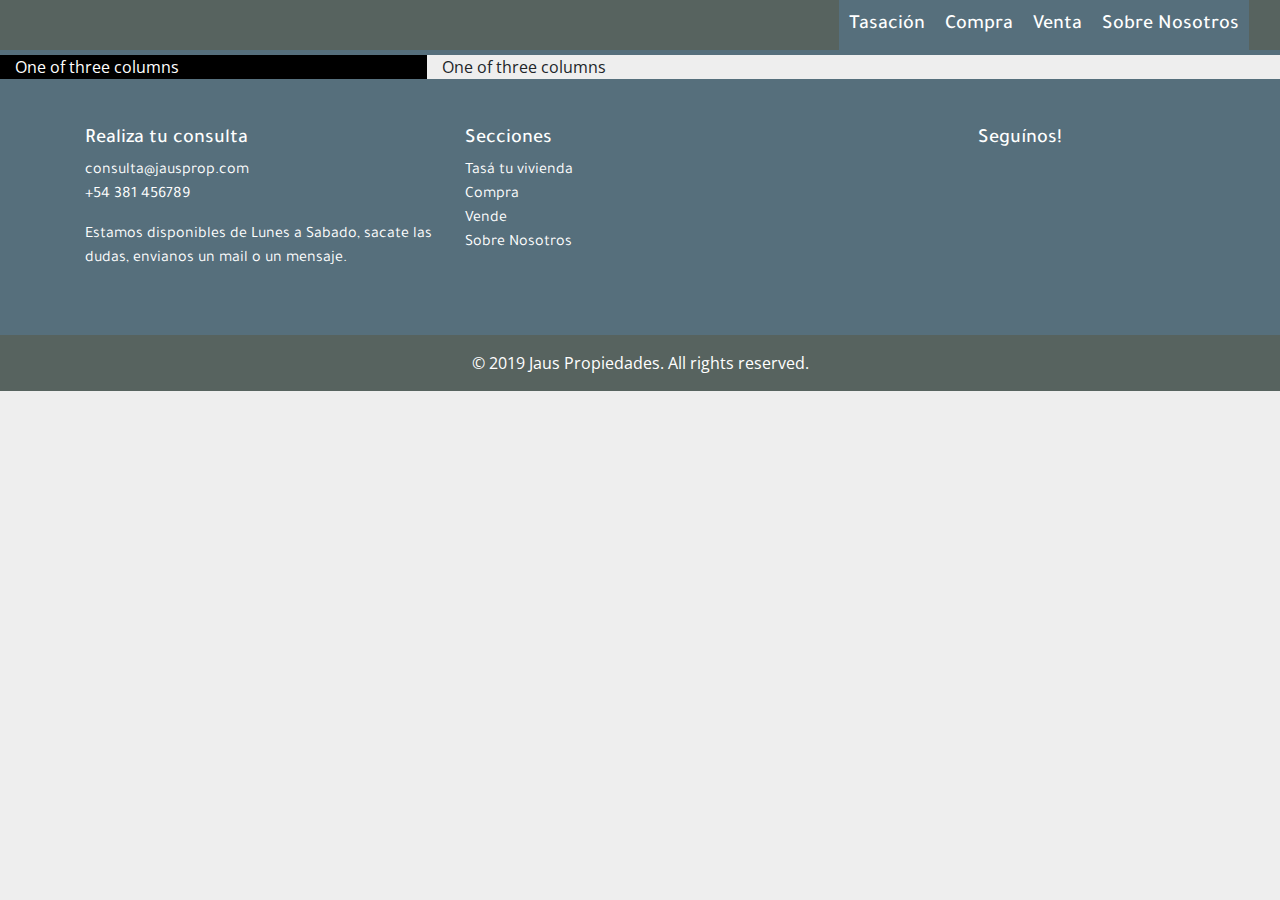
==== Busqueda.html @ 32f34cba "Ultima 19.06" ====
<!DOCTYPE html>
<html lang="en">

<head>

    <meta charset="UTF-8">
    <title>Busqueda</title>

    <link rel="stylesheet" href="https://stackpath.bootstrapcdn.com/bootstrap/4.3.1/css/bootstrap.min.css"
        integrity="sha384-ggOyR0iXCbMQv3Xipma34MD+dH/1fQ784/j6cY/iJTQUOhcWr7x9JvoRxT2MZw1T" crossorigin="anonymous">
    <link rel="stylesheet" href="Style/Template.css">

    <link href="https://fonts.googleapis.com/css?family=Open+Sans:300,400,600,700" rel="stylesheet">
    <meta name="viewport" content="width=device-width, minimum-scale=1, initial-scale=1, user-scalable=yes">
    <script src="https://kit.fontawesome.com/ded3d597f1.js"></script>

</head>

<body>
    <!-- Navbar -->
    <nav class="navbar navbar-default navbar-expand-sm ">
        <div class="container-fluid ">
            </button>
            <a class="navbar-brand" href="index.html">
                <img src="Resources/Images/logo/logo_white.svg" width="130px" height="auto" alt="">
            </a>
            <button class="nav-mobile navbar-toggler navbar-dark" type="button" data-toggle="collapse"
                data-target="#navbarTogglerDemo01" aria-controls="navbarTogglerDemo01" aria-expanded="false"
                aria-label="Toggle navigation">
                <span class="navbar-toggler-icon"></span>
            </button>
            <div class="collapse navbar-collapse" id="navbarTogglerDemo01">
                <div class="navbar-nav ml-auto">
                    <a class="nav-buttoms text-center" href="#">Tasación</a>
                    <a class="nav-buttoms text-center" href="#">Compra</a>
                    <a class="nav-buttoms text-center" href="#">Venta</a>
                    <a class="nav-buttoms text-center" href="#">Sobre Nosotros</a>
                </div>
            </div>
        </div>
    </nav>
    <!-- Fin Navbar -->

    <section>
        <div class="container-fluid">
            <div class="row">
                <div class="col-4" style="background-color: #000000; color: #ffffff;">
                    One of three columns
                </div>
                <div class="col-8">
                    One of three columns
                </div>
            </div>
        </div>
    </section>

    <!-- Footer-->
    <footer>
        <div class="py-5 bg-light footer-page">
            <div class="container">
                <div class="row">
                    <div class="col-lg-4 mb-4 mb-lg-0 foot-consulta">
                        <h5>Realiza tu consulta</h5>
                        <ul class="contact-info list-unstyled">
                            <li><a href="mailto:sales@jausprop.com" class="text-white">consulta@jausprop.com</a></li>
                            <li><a href="tel:123456789" class="text-white">+54 381 456789</a></li>
                        </ul>
                        <p class="text-active">Estamos disponibles de Lunes a Sabado, sacate las dudas, envianos un mail
                            o un
                            mensaje.
                        </p>
                    </div>
                    <div class="col-lg-4 col-md-6 ">
                        <h5>Secciones</h5>
                        <ul class="links list-unstyled">
                            <li> <a href="#" class="text-white">Tasá tu vivienda</a></li>
                            <li> <a href="#" class="text-white">Compra</a></li>
                            <li> <a href="#" class="text-white">Vende</a></li>
                            <li> <a href="#" class="text-white">Sobre Nosotros</a></li>
                        </ul>
                    </div>
                    <div class="col-lg-4 col-md-6 text-center">
                        <h5>Seguínos!</h5>
                        <ul class="links list-unstyled d-flex socialnet">
                            <li><i class="icon fab fa-facebook-f"></i></li>
                            <li><i class="icon fab fa-instagram"></i></li>
                            <li><i class="icon fab fa-twitter"></i></li>
                            <li><i class="icon fab fa-linkedin-in"></i></li>
                        </ul>
                    </div>
                </div>
            </div>
        </div>

        <div class="py-3 bg-default text-white footer-end">
            <div class="container">
                <div class="row">
                    <div class="col-md-12 text-center">
                        <p class="mb-md-0">&copy; 2019 Jaus Propiedades. All rights reserved. </p>
                    </div>
                </div>
            </div>
        </div>

    </footer>

    <script src="https://code.jquery.com/jquery-3.3.1.slim.min.js"
        integrity="sha384-q8i/X+965DzO0rT7abK41JStQIAqVgRVzpbzo5smXKp4YfRvH+8abtTE1Pi6jizo"
        crossorigin="anonymous"></script>
    <script src="https://cdnjs.cloudflare.com/ajax/libs/popper.js/1.14.7/umd/popper.min.js"
        integrity="sha384-UO2eT0CpHqdSJQ6hJty5KVphtPhzWj9WO1clHTMGa3JDZwrnQq4sF86dIHNDz0W1"
        crossorigin="anonymous"></script>
    <script src="https://stackpath.bootstrapcdn.com/bootstrap/4.3.1/js/bootstrap.min.js"
        integrity="sha384-JjSmVgyd0p3pXB1rRibZUAYoIIy6OrQ6VrjIEaFf/nJGzIxFDsf4x0xIM+B07jRM"
        crossorigin="anonymous"></script>

</body>

</html>
---- Style/Template.css ----
@import url('https://fonts.googleapis.com/css?family=Tajawal&display=swap');

*{
	margin: 0;
	padding: 0;
	box-sizing: border-box;
}

:root {
		--colorPrincipal: #57635f;
		--colorSecundario: #566f7c;
		--colorTerciario: #3f525c;
		--textoSimple: 'Tajawal', sans-serif;
}

body{
	background: #eeeeee;
	font-family: 'Open Sans', sans-serif;
}

/* Navbar */

.navbar-brand {
	padding: 0;
}

.navbar-default {
	margin-bottom: 0;
}

.navbar-expand-sm {
	font-family: 'Segoe UI', Tahoma, Geneva, Verdana, sans-serif;
	font-size: 20px;
	color: #000000;
	background: var(--colorPrincipal) !important;
	padding-top: 0;
	padding-bottom: 0;
	border-bottom: 5px solid var(--colorSecundario);
}

.navbar-toggler {
	border: 3px solid var(--colorSecundario) ;
}

.navbar-toggler:focus {
	border: none;
	outline: none;
}

.navbar-nav{
	height: 100%;
	margin: 0;
}

.navbar-nav a {
	font-family: var(--textoSimple);
	color: #ffffff;
	font-weight: 500;
}

.nav-buttoms {
	padding: 10px;
	background: var(--colorSecundario);
}

.nav-buttoms:hover {
	text-decoration: none;
	background: var(--colorPrincipal);
	transition: .2s ease-in; 
}



/* Footer */

.footer-end p{
	color: #ffffff;
}

.footer-end {
	background-color: var(--colorPrincipal);
}

.footer-page {
	font-family: var(--textoSimple);
	background-color: var(--colorSecundario) !important;
	color: #ffffff;
}

.foot-consulta, .foot-secciones {
	color: #ffffff;
}

.col-xs-4{
	text-align: center;
}

.socialnet {
	height: 50%;
	display: flex !important;
	justify-content: space-around;
	align-items: center;
	font-size: 2em;
}

.icon {
	display: flex;
	justify-content: center;
	cursor: pointer;
}

.socialnet i:hover {
	color: #b6b6b6;
	transition: 0.5s;
}




@media only screen and (max-device-width: 480px), only screen and (min-device-width: 490px) and (max-device-width: 1136px) {
  /* Styles */

.nav-mobile{
	margin-top: 15px;
	margin-bottom: 15px;
}

.off {
    display: none !important;
}
.on {
    display: block !important;
}
.col-md-2 {
    width: 100%;
}
.social img{
  	width: 100%;
}

.nosotros{
	height: 400px;
	overflow: hidden;
	padding-top: 15px;
}

#home{
	padding-top: 65px;
}

h1{
	font-size: 30px;
}

.socialnet {
	height: 80%;
}

.footer-page{
	width: 100%;
	text-align: center;
}

}
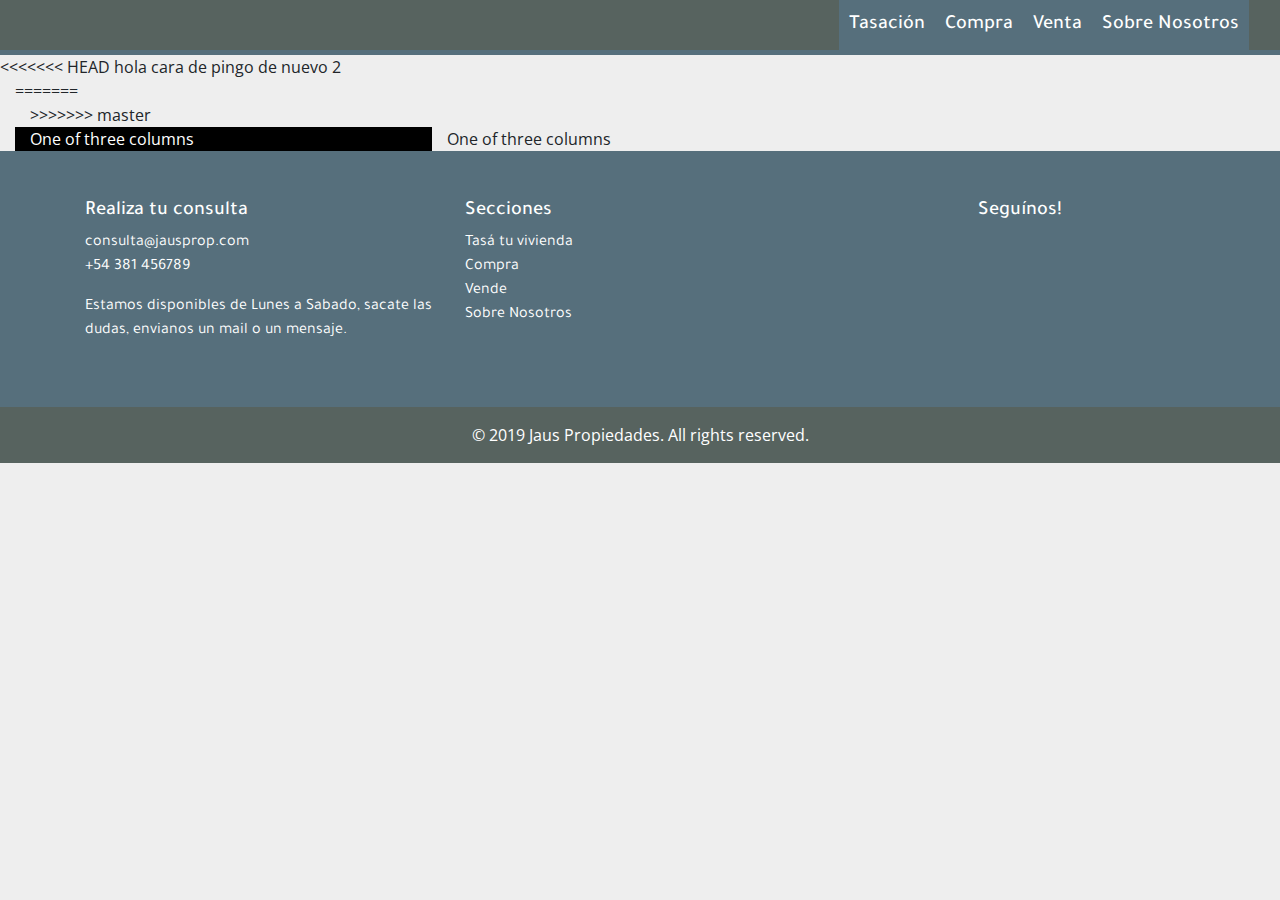
==== commit f42f99ab: "Merge branch 'master' into busqueda19.06" ====
--- a/Busqueda.html
+++ b/Busqueda.html
@@ -9,6 +9,7 @@
     <link rel="stylesheet" href="https://stackpath.bootstrapcdn.com/bootstrap/4.3.1/css/bootstrap.min.css"
         integrity="sha384-ggOyR0iXCbMQv3Xipma34MD+dH/1fQ784/j6cY/iJTQUOhcWr7x9JvoRxT2MZw1T" crossorigin="anonymous">
     <link rel="stylesheet" href="Style/Template.css">
+    <link rel="stylesheet" href="Style/busqueda.css">
 
     <link href="https://fonts.googleapis.com/css?family=Open+Sans:300,400,600,700" rel="stylesheet">
     <meta name="viewport" content="width=device-width, minimum-scale=1, initial-scale=1, user-scalable=yes">
@@ -42,7 +43,12 @@
     <!-- Fin Navbar -->
 
     <section>
+<<<<<<< HEAD
+        hola cara de pingo de nuevo 2 
         <div class="container-fluid">
+=======
+        <div class="container-fluid contenedor-busqueda">
+>>>>>>> master
             <div class="row">
                 <div class="col-4" style="background-color: #000000; color: #ffffff;">
                     One of three columns
@@ -55,7 +61,6 @@
     </section>
 
     <!-- Footer-->
-    <footer>
         <div class="py-5 bg-light footer-page">
             <div class="container">
                 <div class="row">
@@ -102,7 +107,6 @@
             </div>
         </div>
 
-    </footer>
 
     <script src="https://code.jquery.com/jquery-3.3.1.slim.min.js"
         integrity="sha384-q8i/X+965DzO0rT7abK41JStQIAqVgRVzpbzo5smXKp4YfRvH+8abtTE1Pi6jizo"
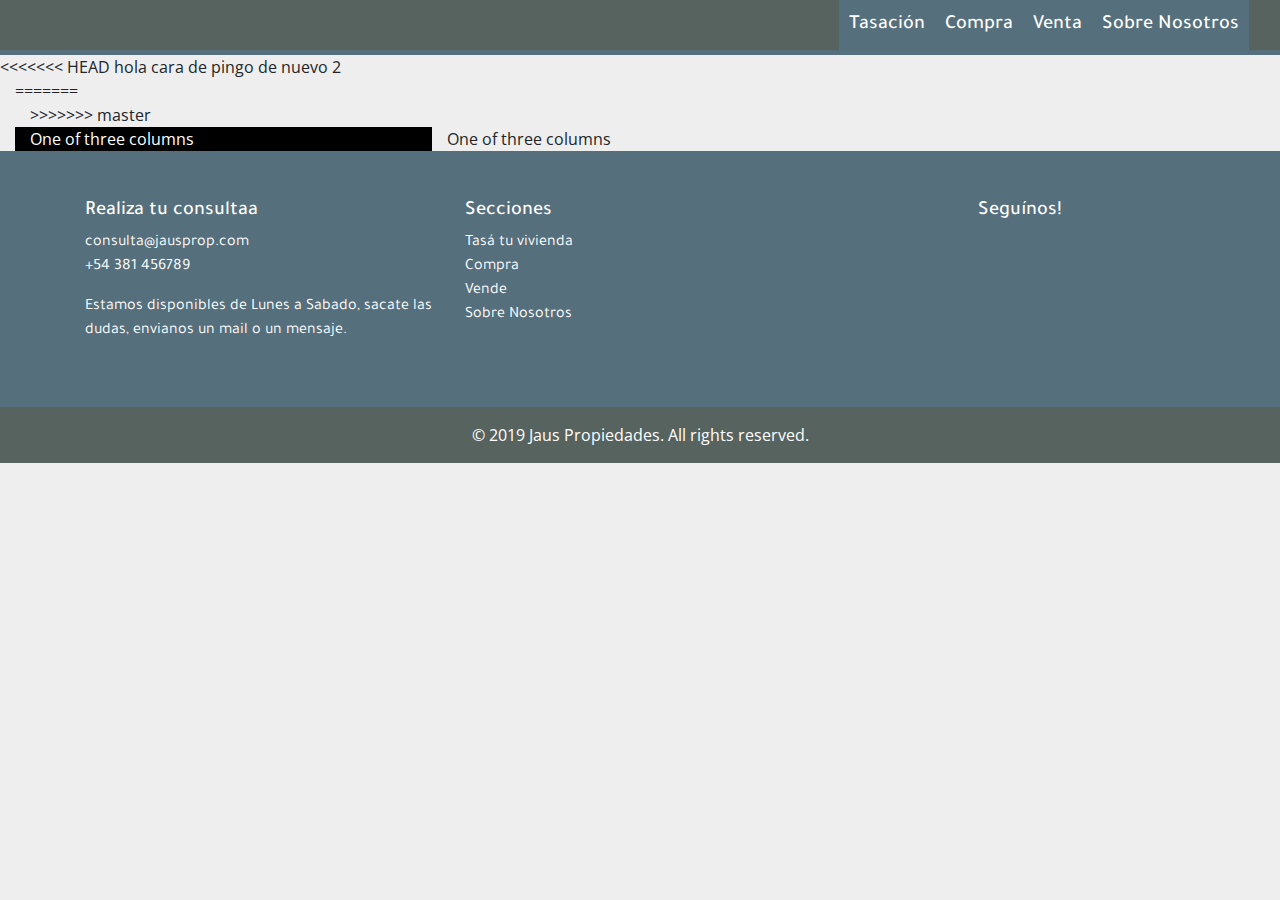
==== commit 02dc2797: "Prueba" ====
--- a/Busqueda.html
+++ b/Busqueda.html
@@ -65,7 +65,7 @@
             <div class="container">
                 <div class="row">
                     <div class="col-lg-4 mb-4 mb-lg-0 foot-consulta">
-                        <h5>Realiza tu consulta</h5>
+                        <h5>Realiza tu consultaa</h5>
                         <ul class="contact-info list-unstyled">
                             <li><a href="mailto:sales@jausprop.com" class="text-white">consulta@jausprop.com</a></li>
                             <li><a href="tel:123456789" class="text-white">+54 381 456789</a></li>
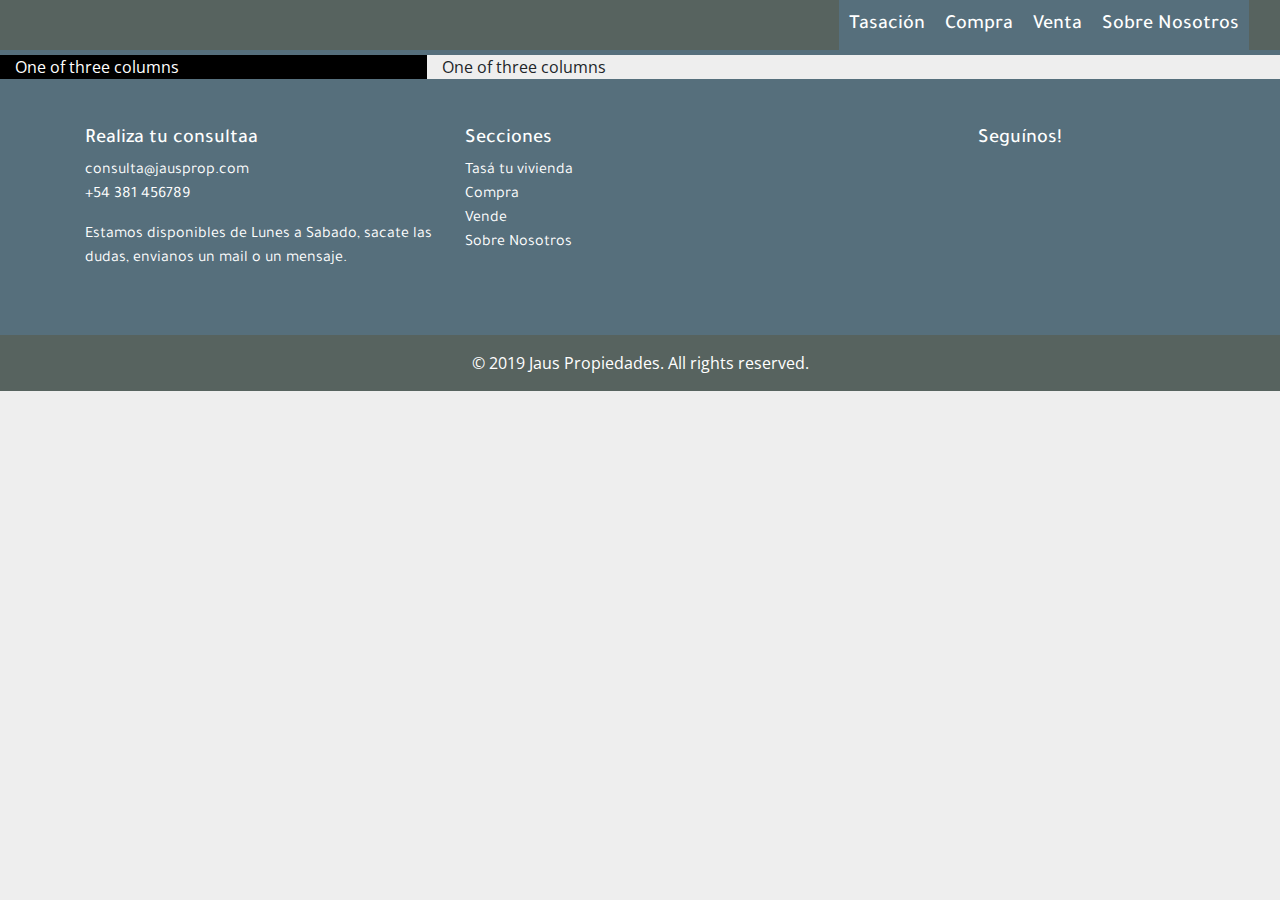
==== commit 918c5aab: "quité los cambios de la prueba" ====
--- a/Busqueda.html
+++ b/Busqueda.html
@@ -43,12 +43,7 @@
     <!-- Fin Navbar -->
 
     <section>
-<<<<<<< HEAD
-        hola cara de pingo de nuevo 2 
-        <div class="container-fluid">
-=======
         <div class="container-fluid contenedor-busqueda">
->>>>>>> master
             <div class="row">
                 <div class="col-4" style="background-color: #000000; color: #ffffff;">
                     One of three columns
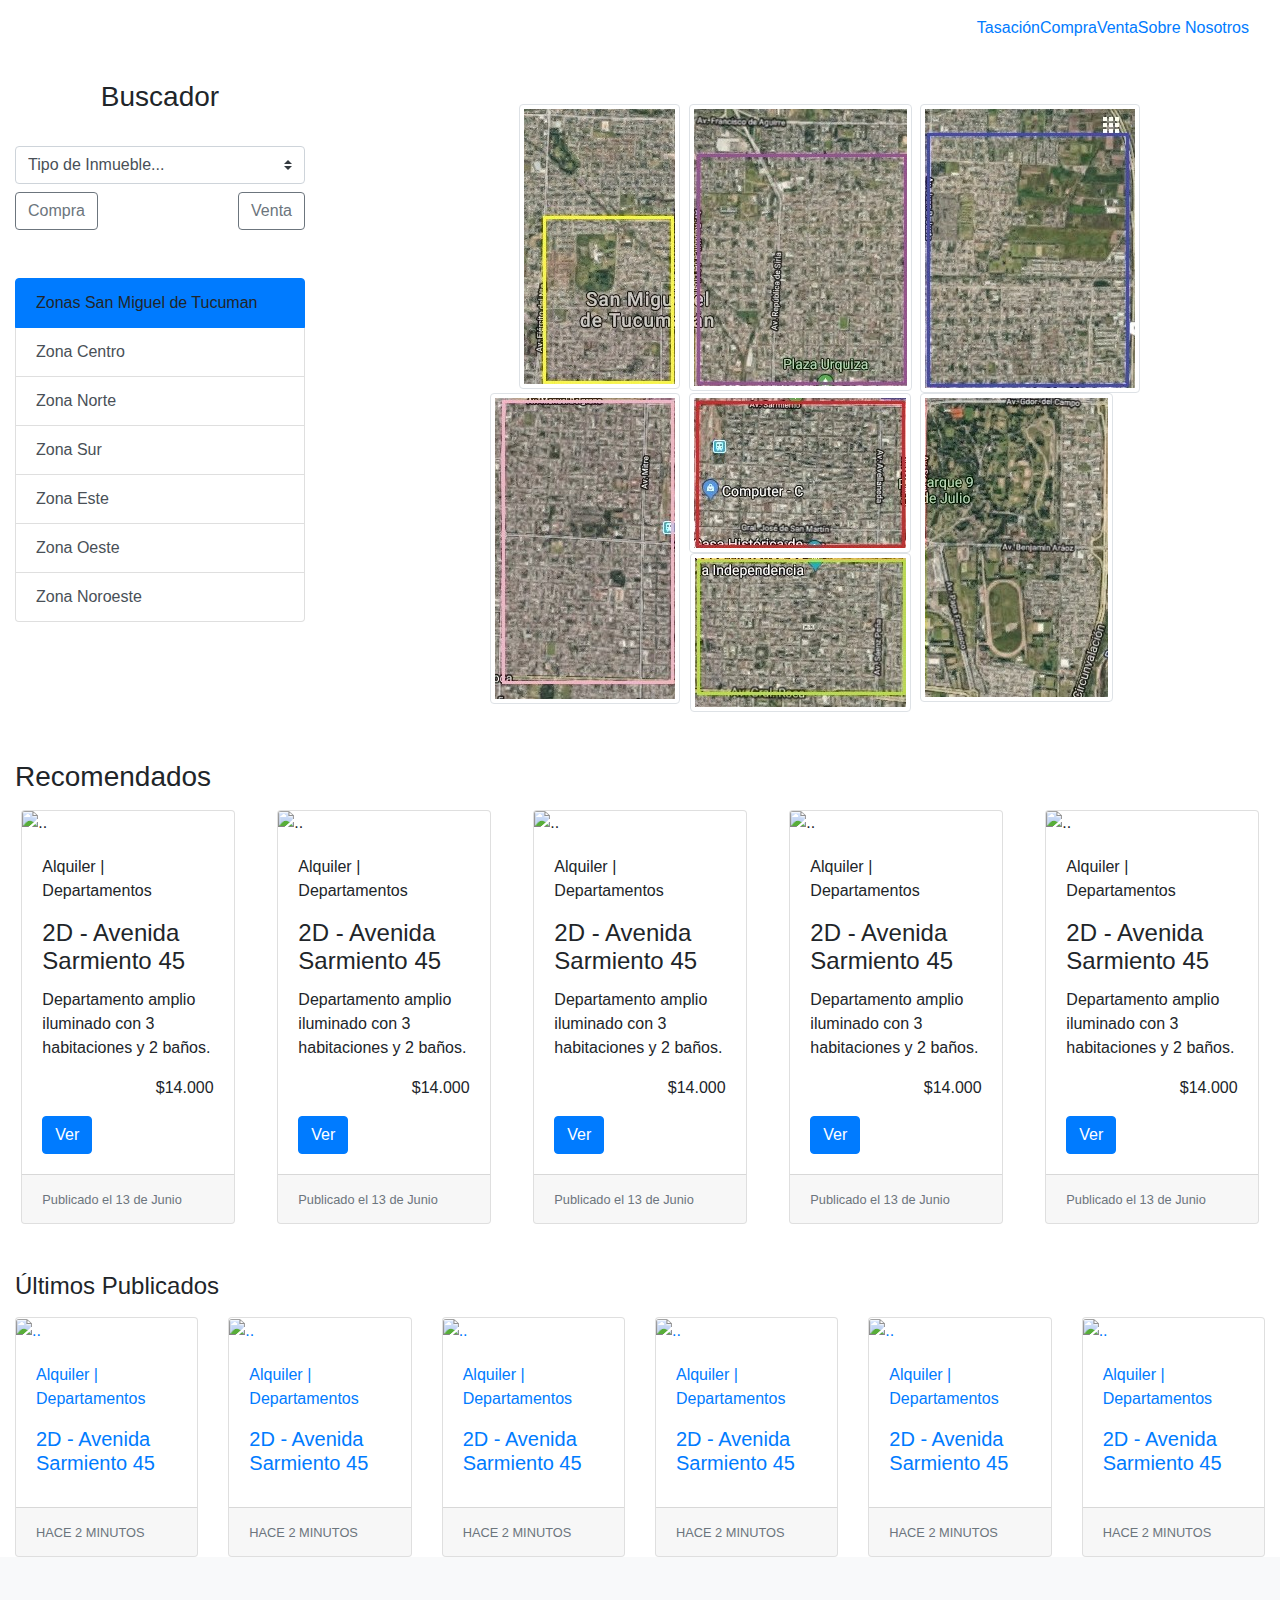
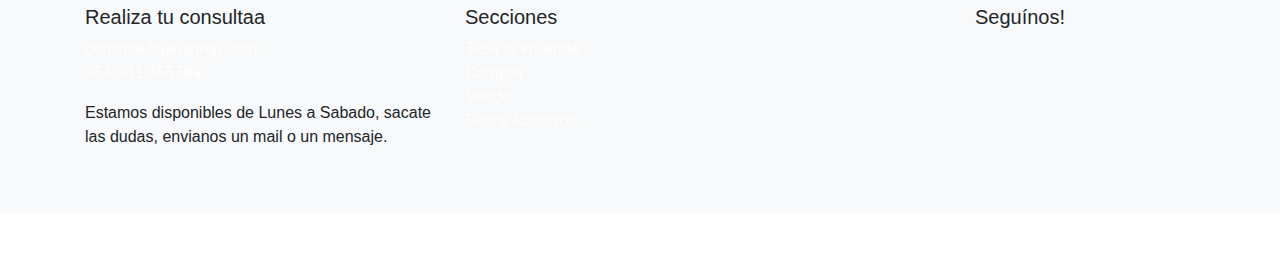
==== commit 8a82fbbf: "Configurado del mapa de zonas (byHans)" ====
--- a/Busqueda.html
+++ b/Busqueda.html
@@ -8,7 +8,7 @@
 
     <link rel="stylesheet" href="https://stackpath.bootstrapcdn.com/bootstrap/4.3.1/css/bootstrap.min.css"
         integrity="sha384-ggOyR0iXCbMQv3Xipma34MD+dH/1fQ784/j6cY/iJTQUOhcWr7x9JvoRxT2MZw1T" crossorigin="anonymous">
-    <link rel="stylesheet" href="Style/Template.css">
+    <link rel="stylesheet" href="Style/template.css">
     <link rel="stylesheet" href="Style/busqueda.css">
 
     <link href="https://fonts.googleapis.com/css?family=Open+Sans:300,400,600,700" rel="stylesheet">
@@ -43,64 +43,273 @@
     <!-- Fin Navbar -->
 
     <section>
-        <div class="container-fluid contenedor-busqueda">
+
+        <div class="container-fluid contenedor-principal">
             <div class="row">
-                <div class="col-4" style="background-color: #000000; color: #ffffff;">
-                    One of three columns
-                </div>
-                <div class="col-8">
-                    One of three columns
+                <div class="col-3 col-filtros">
+                    <h3 class="text-center mt-3 mb-4 p-2">Buscador</h3>
+                    <div class="input-group mb-2">
+                        <select class="custom-select" id="tipo-inmueble">
+                            <option selected>Tipo de Inmueble...</option>
+                            <option value="1">Departamentos</option>
+                            <option value="2">Casas</option>
+                            <option value="3">Casas Vacacionales</option>
+                            <option value="4">Habitaciones</option>
+                            <option value="5">Pensiones y alojamientos</option>
+                            <option value="6">Locales Comerciales</option>
+                            <option value="7">Terrenos</option>
+                            <option value="8">Otros</option>
+                        </select>
+                    </div>
+                    <div class="d-flex justify-content-between buttons">
+                        <button class="btn btn-outline-secondary" type="button">Compra</button>
+                        <button class="btn btn-outline-secondary" type="button">Venta</button>
+                    </div>
+                    <div class="list-group mt-5 zones-list">
+                        <a class="list-group-item list-group-item-action active">Zonas San Miguel de Tucuman</a>
+                        <a href="#" class="list-group-item list-group-item-action">Zona Centro</a>
+                        <a href="#" class="list-group-item list-group-item-action">Zona Norte</a>
+                        <a href="#" class="list-group-item list-group-item-action">Zona Sur</a>
+                        <a href="#" class="list-group-item list-group-item-action">Zona Este</a>
+                        <a href="#" class="list-group-item list-group-item-action">Zona Oeste</a>
+                        <a href="#" class="list-group-item list-group-item-action">Zona Noroeste</a>
+                    </div>
+                </div>
+                <div class="col-9 col-mapa">
+                    <div class="row align-items-start justify-content-center mt-5 fila-1">
+                        <div class="col-3 p-0">
+                            <a href="#">
+                                <img class="img-thumbnail float-right" src="Resources/Images/arribaIzq.jpg">
+                            </a>
+                        </div>
+                        <div class="col-3 text-center p-0">
+                            <a href="#">
+                                <img class="img-thumbnail" src="Resources/Images/arribaMedio.jpg">
+                            </a>
+                        </div>
+                        <div class="col-3 p-0">
+                            <a href="#">
+                                <img class="img-thumbnail float-left" src="Resources/Images/arribaDer.jpg">
+                            </a>
+                        </div>
+                    </div>
+                    <div class="row justify-content-center fila-2">
+                        <div class="col-3 p-0">
+                            <a href="#">
+                                <img class="img-thumbnail float-right" src="Resources/Images/abajoIzq.jpg">
+                            </a>
+                        </div>
+                        <div class="col-3 p-0 text-center">
+                            <a href="#">
+                                <img class="img-thumbnail" src="Resources/Images/abajoMedArr.jpg">
+                            </a>
+                            <a href="#">
+                                <img class="img-thumbnail" src="Resources/Images/abajoMedAb.jpg">
+                            </a>
+                        </div>
+                        <div class="col-3 p-0">
+                                <img class="img-thumbnail float-left" src="Resources/Images/abajoDer.jpg">
+                        </div>
+                    </div>
+                </div>
+            </div>
+            <div class="card-deck mt-5 mb-5 d-flex justify-content-around contenedor-recom">
+                <div class="col-12 mb-2">
+                    <h3>Recomendados</h3>
+                </div>
+                <div class="card p-0 col-2">
+                    <img src="Resources/Images/logo/logo_white.svg" class="card-img-top" alt="..">
+                    <div class="card-body">
+                        <p>Alquiler | Departamentos</p>
+                        <h4 class="card-title">2D - Avenida Sarmiento 45</h4>
+                        <p class="card-text">Departamento amplio iluminado con 3 habitaciones y 2 baños.</p>
+                        <p class="precio text-right"> $14.000</p>
+                        <a class="btn btn-primary" href="#">Ver</a>
+                    </div>
+                    <div class="card-footer">
+                        <small class="text-muted">Publicado el 13 de Junio</small>
+                    </div>
+                </div>
+                <div class="card p-0 col-2">
+                    <img src="Resources/Images/logo/logo_white.svg" class="card-img-top" alt="..">
+                    <div class="card-body">
+                        <p>Alquiler | Departamentos</p>
+                        <h4 class="card-title">2D - Avenida Sarmiento 45</h4>
+                        <p class="card-text">Departamento amplio iluminado con 3 habitaciones y 2 baños.</p>
+                        <p class="precio text-right"> $14.000</p>
+                        <a class="btn btn-primary" href="#">Ver</a>
+                    </div>
+                    <div class="card-footer">
+                        <small class="text-muted">Publicado el 13 de Junio</small>
+                    </div>
+                </div>
+                <div class="card p-0 col-2">
+                    <img src="Resources/Images/logo/logo_white.svg" class="card-img-top" alt="..">
+                    <div class="card-body">
+                        <p>Alquiler | Departamentos</p>
+                        <h4 class="card-title">2D - Avenida Sarmiento 45</h4>
+                        <p class="card-text">Departamento amplio iluminado con 3 habitaciones y 2 baños.</p>
+                        <p class="precio text-right"> $14.000</p>
+                        <a class="btn btn-primary" href="#">Ver</a>
+                    </div>
+                    <div class="card-footer">
+                        <small class="text-muted">Publicado el 13 de Junio</small>
+                    </div>
+                </div>
+                <div class="card p-0 col-2">
+                    <img src="Resources/Images/logo/logo_white.svg" class="card-img-top" alt="..">
+                    <div class="card-body">
+                        <p>Alquiler | Departamentos</p>
+                        <h4 class="card-title">2D - Avenida Sarmiento 45</h4>
+                        <p class="card-text">Departamento amplio iluminado con 3 habitaciones y 2 baños.</p>
+                        <p class="precio text-right"> $14.000</p>
+                        <a class="btn btn-primary" href="#">Ver</a>
+                    </div>
+                    <div class="card-footer">
+                        <small class="text-muted">Publicado el 13 de Junio</small>
+                    </div>
+                </div>
+                <div class="card p-0 col-2">
+                    <img src="Resources/Images/logo/logo_white.svg" class="card-img-top w-100" alt="..">
+                    <div class="card-body">
+                        <p>Alquiler | Departamentos</p>
+                        <h4 class="card-title">2D - Avenida Sarmiento 45</h4>
+                        <p class="card-text">Departamento amplio iluminado con 3 habitaciones y 2 baños.</p>
+                        <p class="precio text-right"> $14.000</p>
+                        <a class="btn btn-primary" href="#">Ver</a>
+                    </div>
+                    <div class="card-footer">
+                        <small class="text-muted">Publicado el 13 de Junio</small>
+                    </div>
+                </div>
+            </div>
+            <div class="row card-deck justify-content-around contenedor-ultim">
+                <div class="col-12 mb-2">
+                    <h4>Últimos Publicados</h4>
+                </div>
+                <div class="card p-0 col-2">
+                    <a href="busqueda.html">
+                        <img src="Resources/Images/background.jpg" class="card-img-top img-fluid" alt="..">
+                        <div class="card-body">
+                            <p>Alquiler | Departamentos</p>
+                            <h5 class="card-title">2D - Avenida Sarmiento 45</h5>
+                        </div>
+                    </a>
+                    <div class="card-footer">
+                        <small class="text-muted">HACE 2 MINUTOS</small>
+                    </div>
+                </div>
+                <div class="card p-0 col-2">
+                    <a href="busqueda.html">
+                        <img src="Resources/Images/background.jpg" class="card-img-top img-fluid" alt="..">
+                        <div class="card-body">
+                            <p>Alquiler | Departamentos</p>
+                            <h5 class="card-title">2D - Avenida Sarmiento 45</h5>
+                        </div>
+                    </a>
+                    <div class="card-footer">
+                        <small class="text-muted">HACE 2 MINUTOS</small>
+                    </div>
+                </div>
+                <div class="card p-0 col-2">
+                    <a href="busqueda.html">
+                        <img src="Resources/Images/background.jpg" class="card-img-top img-fluid" alt="..">
+                        <div class="card-body">
+                            <p>Alquiler | Departamentos</p>
+                            <h5 class="card-title">2D - Avenida Sarmiento 45</h5>
+                        </div>
+                    </a>
+                    <div class="card-footer">
+                        <small class="text-muted">HACE 2 MINUTOS</small>
+                    </div>
+                </div>
+                <div class="card p-0 col-2">
+                    <a href="busqueda.html">
+                        <img src="Resources/Images/background.jpg" class="card-img-top img-fluid" alt="..">
+                        <div class="card-body">
+                            <p>Alquiler | Departamentos</p>
+                            <h5 class="card-title">2D - Avenida Sarmiento 45</h5>
+                        </div>
+                    </a>
+                    <div class="card-footer">
+                        <small class="text-muted">HACE 2 MINUTOS</small>
+                    </div>
+                </div>
+                <div class="card p-0 col-2">
+                    <a href="busqueda.html">
+                        <img src="Resources/Images/background.jpg" class="card-img-top img-fluid" alt="..">
+                        <div class="card-body">
+                            <p>Alquiler | Departamentos</p>
+                            <h5 class="card-title">2D - Avenida Sarmiento 45</h5>
+                        </div>
+                    </a>
+                    <div class="card-footer">
+                        <small class="text-muted">HACE 2 MINUTOS</small>
+                    </div>
+                </div>
+                <div class="card p-0 col-2">
+                    <a href="busqueda.html">
+                        <img src="Resources/Images/background.jpg" class="card-img-top img-fluid" alt="..">
+                        <div class="card-body">
+                            <p>Alquiler | Departamentos</p>
+                            <h5 class="card-title">2D - Avenida Sarmiento 45</h5>
+                        </div>
+                    </a>
+                    <div class="card-footer">
+                        <small class="text-muted">HACE 2 MINUTOS</small>
+                    </div>
                 </div>
             </div>
         </div>
+
     </section>
 
     <!-- Footer-->
-        <div class="py-5 bg-light footer-page">
-            <div class="container">
-                <div class="row">
-                    <div class="col-lg-4 mb-4 mb-lg-0 foot-consulta">
-                        <h5>Realiza tu consultaa</h5>
-                        <ul class="contact-info list-unstyled">
-                            <li><a href="mailto:sales@jausprop.com" class="text-white">consulta@jausprop.com</a></li>
-                            <li><a href="tel:123456789" class="text-white">+54 381 456789</a></li>
-                        </ul>
-                        <p class="text-active">Estamos disponibles de Lunes a Sabado, sacate las dudas, envianos un mail
-                            o un
-                            mensaje.
-                        </p>
-                    </div>
-                    <div class="col-lg-4 col-md-6 ">
-                        <h5>Secciones</h5>
-                        <ul class="links list-unstyled">
-                            <li> <a href="#" class="text-white">Tasá tu vivienda</a></li>
-                            <li> <a href="#" class="text-white">Compra</a></li>
-                            <li> <a href="#" class="text-white">Vende</a></li>
-                            <li> <a href="#" class="text-white">Sobre Nosotros</a></li>
-                        </ul>
-                    </div>
-                    <div class="col-lg-4 col-md-6 text-center">
-                        <h5>Seguínos!</h5>
-                        <ul class="links list-unstyled d-flex socialnet">
-                            <li><i class="icon fab fa-facebook-f"></i></li>
-                            <li><i class="icon fab fa-instagram"></i></li>
-                            <li><i class="icon fab fa-twitter"></i></li>
-                            <li><i class="icon fab fa-linkedin-in"></i></li>
-                        </ul>
-                    </div>
+    <div class="py-5 bg-light footer-page">
+        <div class="container">
+            <div class="row">
+                <div class="col-lg-4 mb-4 mb-lg-0 foot-consulta">
+                    <h5>Realiza tu consultaa</h5>
+                    <ul class="contact-info list-unstyled">
+                        <li><a href="mailto:sales@jausprop.com" class="text-white">consulta@jausprop.com</a></li>
+                        <li><a href="tel:123456789" class="text-white">+54 381 456789</a></li>
+                    </ul>
+                    <p class="text-active">Estamos disponibles de Lunes a Sabado, sacate las dudas, envianos un mail
+                        o un
+                        mensaje.
+                    </p>
+                </div>
+                <div class="col-lg-4 col-md-6 ">
+                    <h5>Secciones</h5>
+                    <ul class="links list-unstyled">
+                        <li> <a href="#" class="text-white">Tasá tu vivienda</a></li>
+                        <li> <a href="#" class="text-white">Compra</a></li>
+                        <li> <a href="#" class="text-white">Vende</a></li>
+                        <li> <a href="#" class="text-white">Sobre Nosotros</a></li>
+                    </ul>
+                </div>
+                <div class="col-lg-4 col-md-6 text-center">
+                    <h5>Seguínos!</h5>
+                    <ul class="links list-unstyled d-flex socialnet">
+                        <li><i class="icon fab fa-facebook-f"></i></li>
+                        <li><i class="icon fab fa-instagram"></i></li>
+                        <li><i class="icon fab fa-twitter"></i></li>
+                        <li><i class="icon fab fa-linkedin-in"></i></li>
+                    </ul>
                 </div>
             </div>
         </div>
-
-        <div class="py-3 bg-default text-white footer-end">
-            <div class="container">
-                <div class="row">
-                    <div class="col-md-12 text-center">
-                        <p class="mb-md-0">&copy; 2019 Jaus Propiedades. All rights reserved. </p>
-                    </div>
+    </div>
+
+    <div class="py-3 bg-default text-white footer-end">
+        <div class="container">
+            <div class="row">
+                <div class="col-md-12 text-center">
+                    <p class="mb-md-0">&copy; 2019 Jaus Propiedades. All rights reserved. </p>
                 </div>
             </div>
         </div>
+    </div>
 
 
     <script src="https://code.jquery.com/jquery-3.3.1.slim.min.js"
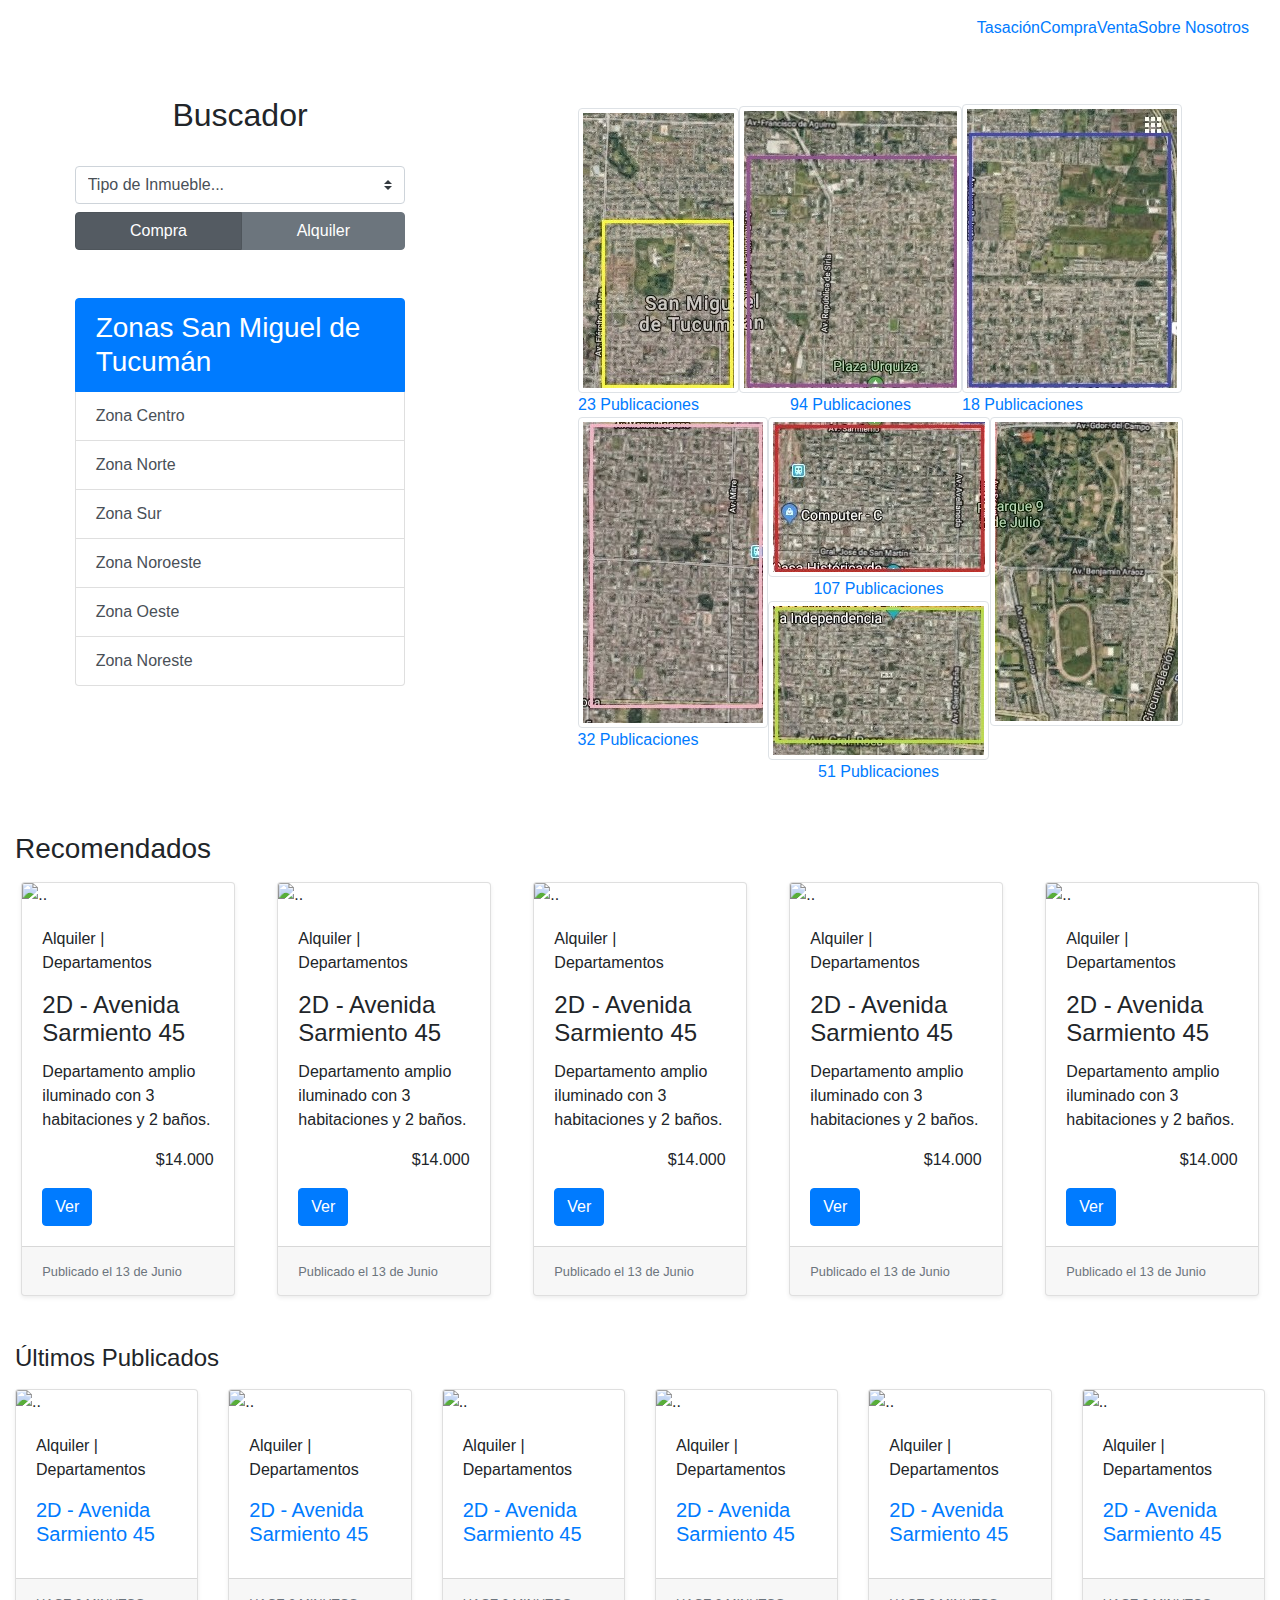
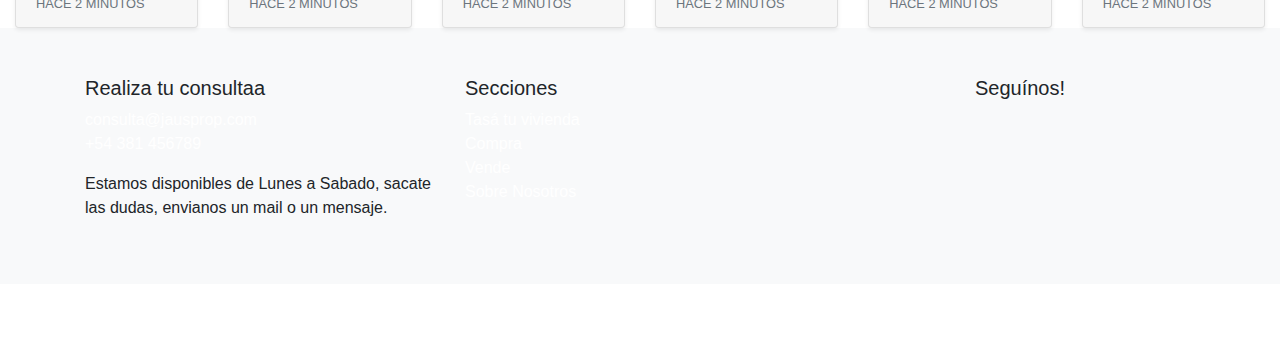
==== commit dfd3e85a: "Ultimos Retoques 3/7" ====
--- a/Busqueda.html
+++ b/Busqueda.html
@@ -45,10 +45,10 @@
     <section>
 
         <div class="container-fluid contenedor-principal">
-            <div class="row">
-                <div class="col-3 col-filtros">
-                    <h3 class="text-center mt-3 mb-4 p-2">Buscador</h3>
-                    <div class="input-group mb-2">
+            <div class="row justify-content-around">
+                <div class="col-4 justify-content-center mt-3 pl-5 pr-5 col-filtros">
+                    <h2 class="text-center mt-3 mb-4 p-2">Buscador</h2>
+                    <div class="input-group mb-2 formulario">
                         <select class="custom-select" id="tipo-inmueble">
                             <option selected>Tipo de Inmueble...</option>
                             <option value="1">Departamentos</option>
@@ -61,54 +61,93 @@
                             <option value="8">Otros</option>
                         </select>
                     </div>
-                    <div class="d-flex justify-content-between buttons">
-                        <button class="btn btn-outline-secondary" type="button">Compra</button>
-                        <button class="btn btn-outline-secondary" type="button">Venta</button>
-                    </div>
-                    <div class="list-group mt-5 zones-list">
-                        <a class="list-group-item list-group-item-action active">Zonas San Miguel de Tucuman</a>
-                        <a href="#" class="list-group-item list-group-item-action">Zona Centro</a>
-                        <a href="#" class="list-group-item list-group-item-action">Zona Norte</a>
-                        <a href="#" class="list-group-item list-group-item-action">Zona Sur</a>
-                        <a href="#" class="list-group-item list-group-item-action">Zona Este</a>
-                        <a href="#" class="list-group-item list-group-item-action">Zona Oeste</a>
-                        <a href="#" class="list-group-item list-group-item-action">Zona Noroeste</a>
-                    </div>
-                </div>
-                <div class="col-9 col-mapa">
-                    <div class="row align-items-start justify-content-center mt-5 fila-1">
-                        <div class="col-3 p-0">
+                    <div class="row justify-content-center mb-4">
+                        <div class="btn-group btn-group-toggle col-12" data-toggle="buttons">
+                            <label class="btn btn-secondary active">
+                                <input type="radio" name="options" id="option1" autocomplete="off" checked> Compra
+                            </label>
+                            <label class="btn btn-secondary">
+                                <input type="radio" name="options" id="option2" autocomplete="off"> Alquiler
+                            </label>
+                        </div>
+                    </div>
+                    <div class="list-group mt-5 mb-3 lista-zonas">
+                        <h3 class ="list-group-item list-group-item-action active titulo-zonas">Zonas San Miguel de
+                            Tucumán</h3>
+                        <a href="#" class="list-group-item list-group-item-action item-zona" data-toggle="tooltip"
+                            data-placement="right" title="107 Publicaciones">Zona Centro</a>
+                        <a href="#" class="list-group-item list-group-item-action item-zona" data-toggle="tooltip"
+                            data-placement="right" title="94 Publicaciones">Zona Norte</a>
+                        <a href="#" class="list-group-item list-group-item-action item-zona" data-toggle="tooltip"
+                            data-placement="right" title="51 Publicaciones">Zona Sur</a>
+                        <a href="#" class="list-group-item list-group-item-action item-zona" data-toggle="tooltip"
+                            data-placement="right" title="23 Publicaciones">Zona Noroeste</a>
+                        <a href="#" class="list-group-item list-group-item-action item-zona" data-toggle="tooltip"
+                            data-placement="right" title="32 Publicaciones">Zona Oeste</a>
+                        <a href="#" class="list-group-item list-group-item-action item-zona" data-toggle="tooltip"
+                            data-placement="right" title="18 Publicaciones">Zona Noreste</a>
+                    </div>
+                </div>
+                <div class="col-7 col-mapa">
+                    <div class="row align-items-end justify-content-center mt-5 fila-1">
+                        <div class="map-containers">
                             <a href="#">
-                                <img class="img-thumbnail float-right" src="Resources/Images/arribaIzq.jpg">
+                                <img class="img-thumbnail float-right image-overlay"
+                                    src="Resources/Images/arribaIzq.jpg">
+                                <div class="middle">
+                                    <div class="text-overlay">23 Publicaciones</div>
+                                </div>
                             </a>
                         </div>
-                        <div class="col-3 text-center p-0">
+                        <div class="text-center map-containers">
                             <a href="#">
-                                <img class="img-thumbnail" src="Resources/Images/arribaMedio.jpg">
+                                <img class="img-thumbnail image-overlay"
+                                    src="Resources/Images/arribaMedio.jpg">
+                                <div class="middle">
+                                    <div class="text-overlay">94 Publicaciones</div>
+                                </div>
                             </a>
                         </div>
-                        <div class="col-3 p-0">
+                        <div class="map-containers">
                             <a href="#">
-                                <img class="img-thumbnail float-left" src="Resources/Images/arribaDer.jpg">
+                                <img class="img-thumbnail float-left image-overlay"
+                                    src="Resources/Images/arribaDer.jpg">
+                                <div class="middle">
+                                    <div class="text-overlay">18 Publicaciones</div>
+                                </div>
                             </a>
                         </div>
                     </div>
                     <div class="row justify-content-center fila-2">
-                        <div class="col-3 p-0">
+                        <div class="map-containers">
                             <a href="#">
-                                <img class="img-thumbnail float-right" src="Resources/Images/abajoIzq.jpg">
+                                <img class="img-thumbnail float-right image-overlay"
+                                    src="Resources/Images/abajoIzq.jpg">
+                                <div class="middle">
+                                    <div class="text-overlay">32 Publicaciones</div>
+                                </div>
                             </a>
                         </div>
-                        <div class="col-3 p-0 text-center">
-                            <a href="#">
-                                <img class="img-thumbnail" src="Resources/Images/abajoMedArr.jpg">
-                            </a>
-                            <a href="#">
-                                <img class="img-thumbnail" src="Resources/Images/abajoMedAb.jpg">
-                            </a>
-                        </div>
-                        <div class="col-3 p-0">
-                                <img class="img-thumbnail float-left" src="Resources/Images/abajoDer.jpg">
+                        <div class="text-center">
+                            <div class="map-containers">
+                                <a href="#">
+                                    <img class="img-thumbnail image-overlay" src="Resources/Images/abajoMedArr.jpg">
+                                    <div class="middle">
+                                        <div class="text-overlay">107 Publicaciones</div>
+                                    </div>
+                                </a>
+                            </div>
+                            <div class="map-containers">
+                                <a href="#">
+                                    <img class="img-thumbnail image-overlay" src="Resources/Images/abajoMedAb.jpg">
+                                    <div class="middle">
+                                        <div class="text-overlay">51 Publicaciones</div>
+                                    </div>
+                                </a>
+                            </div>
+                        </div>
+                        <div class="abajo-der">
+                            <img class="img-thumbnail float-left image-overlay" src="Resources/Images/abajoDer.jpg">
                         </div>
                     </div>
                 </div>
@@ -117,7 +156,7 @@
                 <div class="col-12 mb-2">
                     <h3>Recomendados</h3>
                 </div>
-                <div class="card p-0 col-2">
+                <div class="card p-0 col-2 shadow-sm">
                     <img src="Resources/Images/logo/logo_white.svg" class="card-img-top" alt="..">
                     <div class="card-body">
                         <p>Alquiler | Departamentos</p>
@@ -130,7 +169,7 @@
                         <small class="text-muted">Publicado el 13 de Junio</small>
                     </div>
                 </div>
-                <div class="card p-0 col-2">
+                <div class="card p-0 col-2 shadow-sm">
                     <img src="Resources/Images/logo/logo_white.svg" class="card-img-top" alt="..">
                     <div class="card-body">
                         <p>Alquiler | Departamentos</p>
@@ -143,7 +182,7 @@
                         <small class="text-muted">Publicado el 13 de Junio</small>
                     </div>
                 </div>
-                <div class="card p-0 col-2">
+                <div class="card p-0 col-2 shadow-sm">
                     <img src="Resources/Images/logo/logo_white.svg" class="card-img-top" alt="..">
                     <div class="card-body">
                         <p>Alquiler | Departamentos</p>
@@ -156,7 +195,7 @@
                         <small class="text-muted">Publicado el 13 de Junio</small>
                     </div>
                 </div>
-                <div class="card p-0 col-2">
+                <div class="card p-0 col-2 shadow-sm">
                     <img src="Resources/Images/logo/logo_white.svg" class="card-img-top" alt="..">
                     <div class="card-body">
                         <p>Alquiler | Departamentos</p>
@@ -169,7 +208,7 @@
                         <small class="text-muted">Publicado el 13 de Junio</small>
                     </div>
                 </div>
-                <div class="card p-0 col-2">
+                <div class="card p-0 col-2 shadow-sm">
                     <img src="Resources/Images/logo/logo_white.svg" class="card-img-top w-100" alt="..">
                     <div class="card-body">
                         <p>Alquiler | Departamentos</p>
@@ -187,74 +226,74 @@
                 <div class="col-12 mb-2">
                     <h4>Últimos Publicados</h4>
                 </div>
-                <div class="card p-0 col-2">
-                    <a href="busqueda.html">
-                        <img src="Resources/Images/background.jpg" class="card-img-top img-fluid" alt="..">
-                        <div class="card-body">
-                            <p>Alquiler | Departamentos</p>
-                            <h5 class="card-title">2D - Avenida Sarmiento 45</h5>
-                        </div>
-                    </a>
-                    <div class="card-footer">
-                        <small class="text-muted">HACE 2 MINUTOS</small>
-                    </div>
-                </div>
-                <div class="card p-0 col-2">
-                    <a href="busqueda.html">
-                        <img src="Resources/Images/background.jpg" class="card-img-top img-fluid" alt="..">
-                        <div class="card-body">
-                            <p>Alquiler | Departamentos</p>
-                            <h5 class="card-title">2D - Avenida Sarmiento 45</h5>
-                        </div>
-                    </a>
-                    <div class="card-footer">
-                        <small class="text-muted">HACE 2 MINUTOS</small>
-                    </div>
-                </div>
-                <div class="card p-0 col-2">
-                    <a href="busqueda.html">
-                        <img src="Resources/Images/background.jpg" class="card-img-top img-fluid" alt="..">
-                        <div class="card-body">
-                            <p>Alquiler | Departamentos</p>
-                            <h5 class="card-title">2D - Avenida Sarmiento 45</h5>
-                        </div>
-                    </a>
-                    <div class="card-footer">
-                        <small class="text-muted">HACE 2 MINUTOS</small>
-                    </div>
-                </div>
-                <div class="card p-0 col-2">
-                    <a href="busqueda.html">
-                        <img src="Resources/Images/background.jpg" class="card-img-top img-fluid" alt="..">
-                        <div class="card-body">
-                            <p>Alquiler | Departamentos</p>
-                            <h5 class="card-title">2D - Avenida Sarmiento 45</h5>
-                        </div>
-                    </a>
-                    <div class="card-footer">
-                        <small class="text-muted">HACE 2 MINUTOS</small>
-                    </div>
-                </div>
-                <div class="card p-0 col-2">
-                    <a href="busqueda.html">
-                        <img src="Resources/Images/background.jpg" class="card-img-top img-fluid" alt="..">
-                        <div class="card-body">
-                            <p>Alquiler | Departamentos</p>
-                            <h5 class="card-title">2D - Avenida Sarmiento 45</h5>
-                        </div>
-                    </a>
-                    <div class="card-footer">
-                        <small class="text-muted">HACE 2 MINUTOS</small>
-                    </div>
-                </div>
-                <div class="card p-0 col-2">
-                    <a href="busqueda.html">
-                        <img src="Resources/Images/background.jpg" class="card-img-top img-fluid" alt="..">
-                        <div class="card-body">
-                            <p>Alquiler | Departamentos</p>
-                            <h5 class="card-title">2D - Avenida Sarmiento 45</h5>
-                        </div>
-                    </a>
+                <div class="card p-0 col-2 shadow-sm">
+                    <img src="Resources/Images/background.jpg" class="card-img-top img-fluid" alt="..">
+                    <div class="card-body">
+                        <p>Alquiler | Departamentos</p>
+                        <a class="stretched-link" href="Busqueda.html">
+                            <h5 class="card-title">2D - Avenida Sarmiento 45</h5>
+                        </a>
+                    </div>
+                    <div class="card-footer">
+                        <small class="text-muted">HACE 2 MINUTOS</small>
+                    </div>
+                </div>
+                <div class="card p-0 col-2 shadow-sm">
+                    <img src="Resources/Images/background.jpg" class="card-img-top img-fluid" alt="..">
+                    <div class="card-body">
+                        <p>Alquiler | Departamentos</p>
+                        <a class="stretched-link" href="Busqueda.html">
+                            <h5 class="card-title">2D - Avenida Sarmiento 45</h5>
+                        </a>
+                    </div>
+                    <div class="card-footer">
+                        <small class="text-muted">HACE 2 MINUTOS</small>
+                    </div>
+                </div>
+                <div class="card p-0 col-2 shadow-sm">
+                    <img src="Resources/Images/background.jpg" class="card-img-top img-fluid" alt="..">
+                    <div class="card-body">
+                        <p>Alquiler | Departamentos</p>
+                        <a class="stretched-link" href="Busqueda.html">
+                            <h5 class="card-title">2D - Avenida Sarmiento 45</h5>
+                        </a>
+                    </div>
+                    <div class="card-footer">
+                        <small class="text-muted">HACE 2 MINUTOS</small>
+                    </div>
+                </div>
+                <div class="card p-0 col-2 shadow-sm">
+                    <img src="Resources/Images/background.jpg" class="card-img-top img-fluid" alt="..">
+                    <div class="card-body">
+                        <p>Alquiler | Departamentos</p>
+                        <a class="stretched-link" href="Busqueda.html">
+                            <h5 class="card-title">2D - Avenida Sarmiento 45</h5>
+                        </a>
+                    </div>
+                    <div class="card-footer">
+                        <small class="text-muted">HACE 2 MINUTOS</small>
+                    </div>
+                </div>
+                <div class="card p-0 col-2 shadow-sm">
+                    <img src="Resources/Images/background.jpg" class="card-img-top img-fluid" alt="..">
+                    <div class="card-body">
+                        <p>Alquiler | Departamentos</p>
+                        <a class="stretched-link" href="Busqueda.html">
+                            <h5 class="card-title">2D - Avenida Sarmiento 45</h5>
+                        </a>
+                    </div>
+                    <div class="card-footer">
+                        <small class="text-muted">HACE 2 MINUTOS</small>
+                    </div>
+                </div>
+                <div class="card p-0 col-2 shadow-sm">
+                    <img src="Resources/Images/background.jpg" class="card-img-top img-fluid" alt="..">
+                    <div class="card-body">
+                        <p>Alquiler | Departamentos</p>
+                        <a class="stretched-link" href="Busqueda.html">
+                            <h5 class="card-title">2D - Avenida Sarmiento 45</h5>
+                        </a>
+                    </div>
                     <div class="card-footer">
                         <small class="text-muted">HACE 2 MINUTOS</small>
                     </div>
@@ -321,6 +360,9 @@
     <script src="https://stackpath.bootstrapcdn.com/bootstrap/4.3.1/js/bootstrap.min.js"
         integrity="sha384-JjSmVgyd0p3pXB1rRibZUAYoIIy6OrQ6VrjIEaFf/nJGzIxFDsf4x0xIM+B07jRM"
         crossorigin="anonymous"></script>
+    <script> $(function () {
+            $('[data-toggle="tooltip"]').tooltip()
+        })</script>
 
 </body>
 
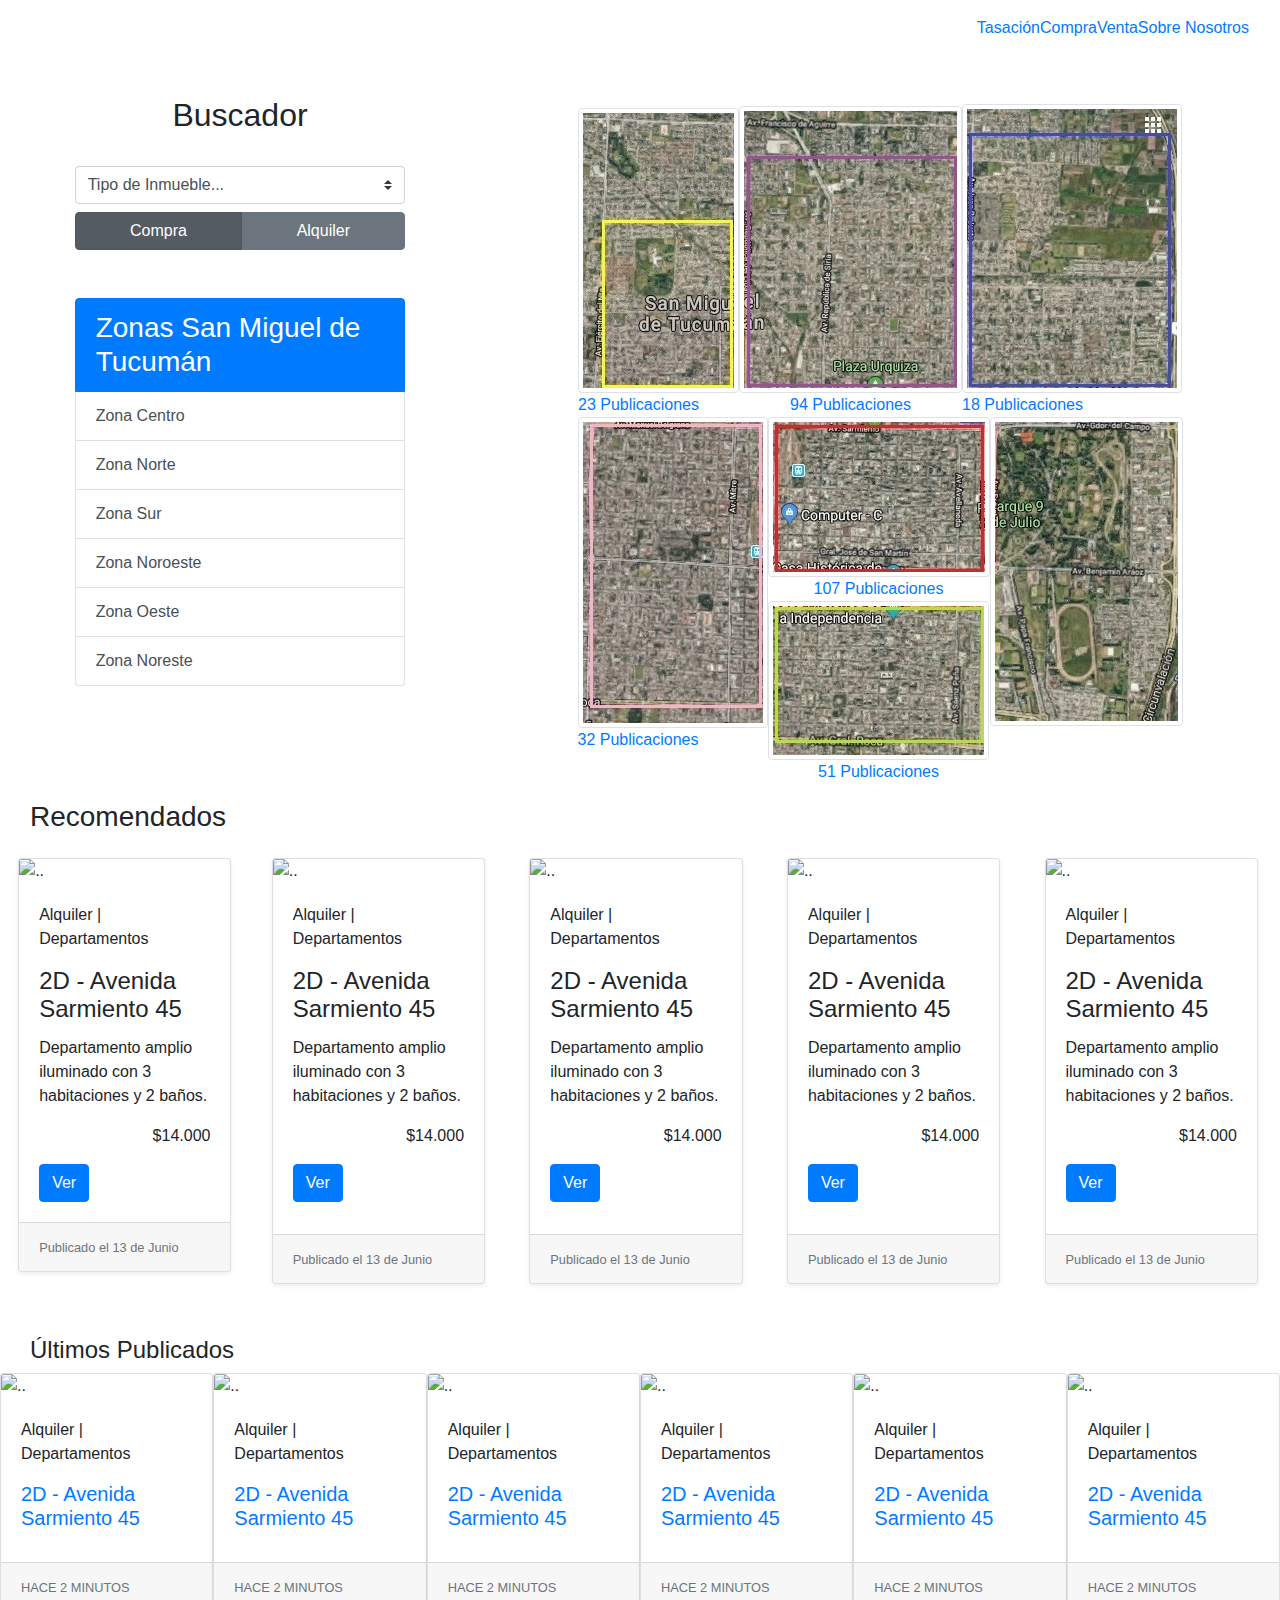
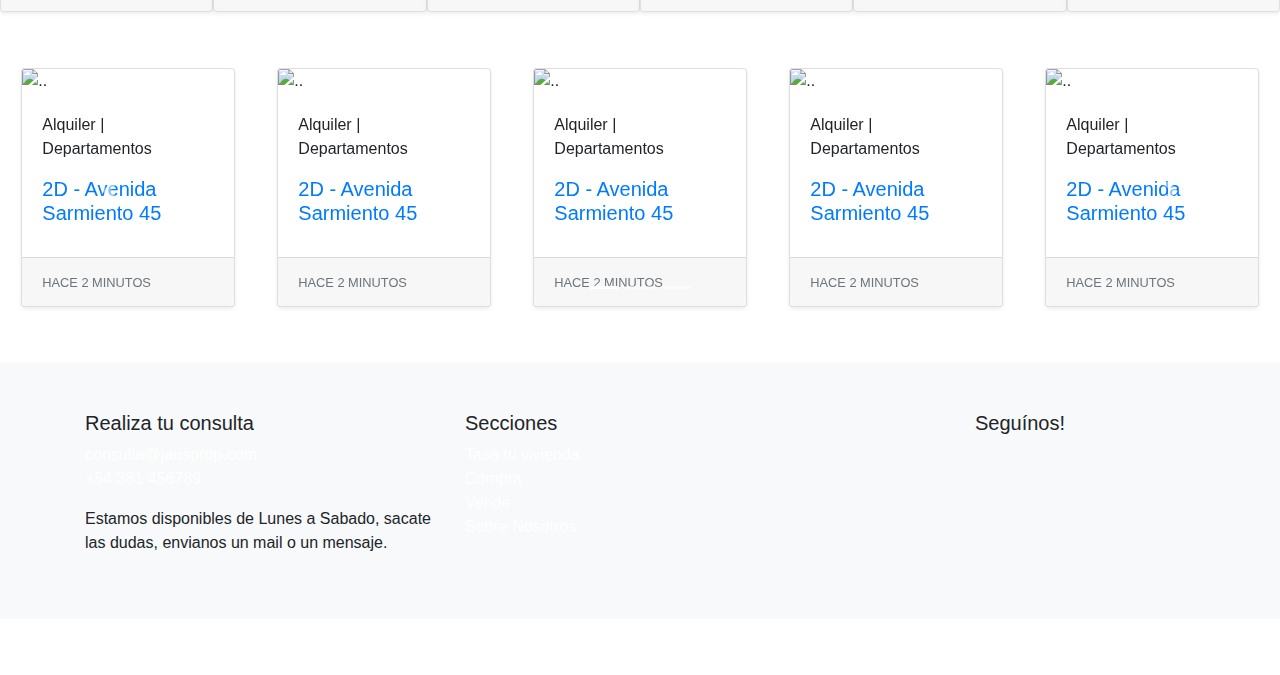
==== commit 1cab44db: "Fix 8/7" ====
--- a/Busqueda.html
+++ b/Busqueda.html
@@ -18,35 +18,35 @@
 </head>
 
 <body>
-    <!-- Navbar -->
-    <nav class="navbar navbar-default navbar-expand-sm ">
-        <div class="container-fluid ">
-            </button>
-            <a class="navbar-brand" href="index.html">
-                <img src="Resources/Images/logo/logo_white.svg" width="130px" height="auto" alt="">
-            </a>
-            <button class="nav-mobile navbar-toggler navbar-dark" type="button" data-toggle="collapse"
-                data-target="#navbarTogglerDemo01" aria-controls="navbarTogglerDemo01" aria-expanded="false"
-                aria-label="Toggle navigation">
-                <span class="navbar-toggler-icon"></span>
-            </button>
-            <div class="collapse navbar-collapse" id="navbarTogglerDemo01">
-                <div class="navbar-nav ml-auto">
-                    <a class="nav-buttoms text-center" href="#">Tasación</a>
-                    <a class="nav-buttoms text-center" href="#">Compra</a>
-                    <a class="nav-buttoms text-center" href="#">Venta</a>
-                    <a class="nav-buttoms text-center" href="#">Sobre Nosotros</a>
-                </div>
-            </div>
+  <!-- Navbar -->
+  <nav class="navbar navbar-default navbar-expand-sm ">
+    <div class="container-fluid ">
+      </button>
+      <a class="navbar-brand" href="index.html">
+        <img src="Resources/Images/logo/logo_white.svg" width="100px" height="auto" alt="">
+      </a>
+      <button class="nav-mobile navbar-toggler navbar-dark" type="button" data-toggle="collapse"
+        data-target="#navbarTogglerDemo01" aria-controls="navbarTogglerDemo01" aria-expanded="false"
+        aria-label="Toggle navigation">
+        <span class="navbar-toggler-icon"></span>
+      </button>
+      <div class="collapse navbar-collapse" id="navbarTogglerDemo01">
+        <div class="navbar-nav ml-auto">
+          <a class="nav-buttoms text-center" href="tasacion.html">Tasación</a>
+          <a class="nav-buttoms text-center" href="#">Compra</a>
+          <a class="nav-buttoms text-center" href="ventas.html">Venta</a>
+          <a class="nav-buttoms text-center" href="about.html">Sobre Nosotros</a>
         </div>
-    </nav>
-    <!-- Fin Navbar -->
+      </div>
+    </div>
+  </nav>
+  <!-- Fin Navbar -->
 
     <section>
 
         <div class="container-fluid contenedor-principal">
             <div class="row justify-content-around">
-                <div class="col-4 justify-content-center mt-3 pl-5 pr-5 col-filtros">
+                <div class="col-lg-4 col-md-8 justify-content-center mt-3 pl-5 pr-5 col-filtros">
                     <h2 class="text-center mt-3 mb-4 p-2">Buscador</h2>
                     <div class="input-group mb-2 formulario">
                         <select class="custom-select" id="tipo-inmueble">
@@ -72,7 +72,7 @@
                         </div>
                     </div>
                     <div class="list-group mt-5 mb-3 lista-zonas">
-                        <h3 class ="list-group-item list-group-item-action active titulo-zonas">Zonas San Miguel de
+                        <h3 class="list-group-item list-group-item-action active titulo-zonas">Zonas San Miguel de
                             Tucumán</h3>
                         <a href="#" class="list-group-item list-group-item-action item-zona" data-toggle="tooltip"
                             data-placement="right" title="107 Publicaciones">Zona Centro</a>
@@ -88,7 +88,7 @@
                             data-placement="right" title="18 Publicaciones">Zona Noreste</a>
                     </div>
                 </div>
-                <div class="col-7 col-mapa">
+                <div class="col-lg-7 col-md-12 col-mapa">
                     <div class="row align-items-end justify-content-center mt-5 fila-1">
                         <div class="map-containers">
                             <a href="#">
@@ -101,8 +101,7 @@
                         </div>
                         <div class="text-center map-containers">
                             <a href="#">
-                                <img class="img-thumbnail image-overlay"
-                                    src="Resources/Images/arribaMedio.jpg">
+                                <img class="img-thumbnail image-overlay" src="Resources/Images/arribaMedio.jpg">
                                 <div class="middle">
                                     <div class="text-overlay">94 Publicaciones</div>
                                 </div>
@@ -152,11 +151,11 @@
                     </div>
                 </div>
             </div>
-            <div class="card-deck mt-5 mb-5 d-flex justify-content-around contenedor-recom">
-                <div class="col-12 mb-2">
-                    <h3>Recomendados</h3>
-                </div>
-                <div class="card p-0 col-2 shadow-sm">
+            <div class="containerR-titulo col-12 mt-3">
+                <h3>Recomendados</h3>
+            </div>
+            <div class="row mt-4 mb-5 d-flex justify-content-around contenedor-recom">
+                <div class="card mr-3 ml-3 mb-3 p-0 mr-sm-0 ml-sm-0 col-sm-5 col-md-3 col-lg-2 shadow-sm">
                     <img src="Resources/Images/logo/logo_white.svg" class="card-img-top" alt="..">
                     <div class="card-body">
                         <p>Alquiler | Departamentos</p>
@@ -169,7 +168,7 @@
                         <small class="text-muted">Publicado el 13 de Junio</small>
                     </div>
                 </div>
-                <div class="card p-0 col-2 shadow-sm">
+                <div class="card p-0 mr-1 ml-1 mb-1 p-0 col-sm-5 col-md-3 col-lg-2 shadow-sm">
                     <img src="Resources/Images/logo/logo_white.svg" class="card-img-top" alt="..">
                     <div class="card-body">
                         <p>Alquiler | Departamentos</p>
@@ -182,7 +181,7 @@
                         <small class="text-muted">Publicado el 13 de Junio</small>
                     </div>
                 </div>
-                <div class="card p-0 col-2 shadow-sm">
+                <div class="card p-0 mr-1 ml-1 mb-1 p-0 col-sm-5 col-md-3 col-lg-2 shadow-sm">
                     <img src="Resources/Images/logo/logo_white.svg" class="card-img-top" alt="..">
                     <div class="card-body">
                         <p>Alquiler | Departamentos</p>
@@ -195,7 +194,7 @@
                         <small class="text-muted">Publicado el 13 de Junio</small>
                     </div>
                 </div>
-                <div class="card p-0 col-2 shadow-sm">
+                <div class="card p-0 mr-1 ml-1 mb-1 p-0 col-sm-5 col-md-3 col-lg-2 shadow-sm">
                     <img src="Resources/Images/logo/logo_white.svg" class="card-img-top" alt="..">
                     <div class="card-body">
                         <p>Alquiler | Departamentos</p>
@@ -208,7 +207,7 @@
                         <small class="text-muted">Publicado el 13 de Junio</small>
                     </div>
                 </div>
-                <div class="card p-0 col-2 shadow-sm">
+                <div class="card p-0 mr-1 ml-1 mb-1 p-0 col-sm-5 col-md-3 col-lg-2 shadow-sm">
                     <img src="Resources/Images/logo/logo_white.svg" class="card-img-top w-100" alt="..">
                     <div class="card-body">
                         <p>Alquiler | Departamentos</p>
@@ -222,82 +221,170 @@
                     </div>
                 </div>
             </div>
-            <div class="row card-deck justify-content-around contenedor-ultim">
-                <div class="col-12 mb-2">
-                    <h4>Últimos Publicados</h4>
-                </div>
-                <div class="card p-0 col-2 shadow-sm">
-                    <img src="Resources/Images/background.jpg" class="card-img-top img-fluid" alt="..">
-                    <div class="card-body">
-                        <p>Alquiler | Departamentos</p>
-                        <a class="stretched-link" href="Busqueda.html">
-                            <h5 class="card-title">2D - Avenida Sarmiento 45</h5>
-                        </a>
-                    </div>
-                    <div class="card-footer">
-                        <small class="text-muted">HACE 2 MINUTOS</small>
-                    </div>
-                </div>
-                <div class="card p-0 col-2 shadow-sm">
-                    <img src="Resources/Images/background.jpg" class="card-img-top img-fluid" alt="..">
-                    <div class="card-body">
-                        <p>Alquiler | Departamentos</p>
-                        <a class="stretched-link" href="Busqueda.html">
-                            <h5 class="card-title">2D - Avenida Sarmiento 45</h5>
-                        </a>
-                    </div>
-                    <div class="card-footer">
-                        <small class="text-muted">HACE 2 MINUTOS</small>
-                    </div>
-                </div>
-                <div class="card p-0 col-2 shadow-sm">
-                    <img src="Resources/Images/background.jpg" class="card-img-top img-fluid" alt="..">
-                    <div class="card-body">
-                        <p>Alquiler | Departamentos</p>
-                        <a class="stretched-link" href="Busqueda.html">
-                            <h5 class="card-title">2D - Avenida Sarmiento 45</h5>
-                        </a>
-                    </div>
-                    <div class="card-footer">
-                        <small class="text-muted">HACE 2 MINUTOS</small>
-                    </div>
-                </div>
-                <div class="card p-0 col-2 shadow-sm">
-                    <img src="Resources/Images/background.jpg" class="card-img-top img-fluid" alt="..">
-                    <div class="card-body">
-                        <p>Alquiler | Departamentos</p>
-                        <a class="stretched-link" href="Busqueda.html">
-                            <h5 class="card-title">2D - Avenida Sarmiento 45</h5>
-                        </a>
-                    </div>
-                    <div class="card-footer">
-                        <small class="text-muted">HACE 2 MINUTOS</small>
-                    </div>
-                </div>
-                <div class="card p-0 col-2 shadow-sm">
-                    <img src="Resources/Images/background.jpg" class="card-img-top img-fluid" alt="..">
-                    <div class="card-body">
-                        <p>Alquiler | Departamentos</p>
-                        <a class="stretched-link" href="Busqueda.html">
-                            <h5 class="card-title">2D - Avenida Sarmiento 45</h5>
-                        </a>
-                    </div>
-                    <div class="card-footer">
-                        <small class="text-muted">HACE 2 MINUTOS</small>
-                    </div>
-                </div>
-                <div class="card p-0 col-2 shadow-sm">
-                    <img src="Resources/Images/background.jpg" class="card-img-top img-fluid" alt="..">
-                    <div class="card-body">
-                        <p>Alquiler | Departamentos</p>
-                        <a class="stretched-link" href="Busqueda.html">
-                            <h5 class="card-title">2D - Avenida Sarmiento 45</h5>
-                        </a>
-                    </div>
-                    <div class="card-footer">
-                        <small class="text-muted">HACE 2 MINUTOS</small>
-                    </div>
-                </div>
+            <div class="containerU-titulo col-12 mb-2">
+                <h4>Últimos Publicados</h4>
+            </div>
+            <div class="row mb-5 justify-content-around contenedor-ultim">
+                <div class="card mr-4 ml-4 mb-2 p-0 mr-md-1 ml-md-1 col-md-3 mr-lg-0 ml-lg-0 col-lg-2 shadow-sm">
+                    <img src="Resources/Images/background.jpg" class="card-img-top img-fluid" alt="..">
+                    <div class="card-body">
+                        <p>Alquiler | Departamentos</p>
+                        <a class="stretched-link" href="Busqueda.html">
+                            <h5 class="card-title">2D - Avenida Sarmiento 45</h5>
+                        </a>
+                    </div>
+                    <div class="card-footer">
+                        <small class="text-muted">HACE 2 MINUTOS</small>
+                    </div>
+                </div>
+                <div class="card mr-4 ml-4 mb-2 p-0 mr-md-1 ml-md-1 col-md-3 mr-lg-0 ml-lg-0 col-lg-2 shadow-sm">
+                    <img src="Resources/Images/background.jpg" class="card-img-top img-fluid" alt="..">
+                    <div class="card-body">
+                        <p>Alquiler | Departamentos</p>
+                        <a class="stretched-link" href="Busqueda.html">
+                            <h5 class="card-title">2D - Avenida Sarmiento 45</h5>
+                        </a>
+                    </div>
+                    <div class="card-footer">
+                        <small class="text-muted">HACE 2 MINUTOS</small>
+                    </div>
+                </div>
+                <div class="card mr-4 ml-4 mb-2 p-0 mr-md-1 ml-md-1 col-md-3 mr-lg-0 ml-lg-0 col-lg-2 shadow-sm">
+                    <img src="Resources/Images/background.jpg" class="card-img-top img-fluid" alt="..">
+                    <div class="card-body">
+                        <p>Alquiler | Departamentos</p>
+                        <a class="stretched-link" href="Busqueda.html">
+                            <h5 class="card-title">2D - Avenida Sarmiento 45</h5>
+                        </a>
+                    </div>
+                    <div class="card-footer">
+                        <small class="text-muted">HACE 2 MINUTOS</small>
+                    </div>
+                </div>
+                <div class="card mr-4 ml-4 mb-2 p-0 mr-md-1 ml-md-1 col-md-3 mr-lg-0 ml-lg-0 col-lg-2 shadow-sm">
+                    <img src="Resources/Images/background.jpg" class="card-img-top img-fluid" alt="..">
+                    <div class="card-body">
+                        <p>Alquiler | Departamentos</p>
+                        <a class="stretched-link" href="Busqueda.html">
+                            <h5 class="card-title">2D - Avenida Sarmiento 45</h5>
+                        </a>
+                    </div>
+                    <div class="card-footer">
+                        <small class="text-muted">HACE 2 MINUTOS</small>
+                    </div>
+                </div>
+                <div class="card mr-4 ml-4 mb-2 p-0 mr-md-1 ml-md-1 col-md-3 mr-lg-0 ml-lg-0 col-lg-2 shadow-sm">
+                    <img src="Resources/Images/background.jpg" class="card-img-top img-fluid" alt="..">
+                    <div class="card-body">
+                        <p>Alquiler | Departamentos</p>
+                        <a class="stretched-link" href="Busqueda.html">
+                            <h5 class="card-title">2D - Avenida Sarmiento 45</h5>
+                        </a>
+                    </div>
+                    <div class="card-footer">
+                        <small class="text-muted">HACE 2 MINUTOS</small>
+                    </div>
+                </div>
+                <div class="card mr-4 ml-4 mb-2 p-0 mr-md-1 ml-md-1 col-md-3 mr-lg-0 ml-lg-0 col-lg-2 shadow-sm">
+                    <img src="Resources/Images/background.jpg" class="card-img-top img-fluid" alt="..">
+                    <div class="card-body">
+                        <p>Alquiler | Departamentos</p>
+                        <a class="stretched-link" href="Busqueda.html">
+                            <h5 class="card-title">2D - Avenida Sarmiento 45</h5>
+                        </a>
+                    </div>
+                    <div class="card-footer">
+                        <small class="text-muted">HACE 2 MINUTOS</small>
+                    </div>
+                </div>
+            </div>
+            <div id="carouselExampleIndicators" class="carousel slide" data-ride="carousel">
+                <ol class="carousel-indicators">
+                    <li data-target="#carouselExampleIndicators" data-slide-to="0" class="active"></li>
+                    <li data-target="#carouselExampleIndicators" data-slide-to="1"></li>
+                    <li data-target="#carouselExampleIndicators" data-slide-to="2"></li>
+                </ol>
+                <div class="carousel-inner mb-5">
+                    <div class="carousel-item active">
+                        <div class="row justify-content-around carousel-up">
+                            <div
+                                class="card mr-4 ml-4 mb-2 p-0 mr-md-1 ml-md-1 col-md-3 mr-lg-0 ml-lg-0 col-lg-2 shadow-sm">
+                                <img src="Resources/Images/background.jpg" class="card-img-top img-fluid" alt="..">
+                                <div class="card-body">
+                                    <p>Alquiler | Departamentos</p>
+                                    <a class="stretched-link" href="Busqueda.html">
+                                        <h5 class="card-title">2D - Avenida Sarmiento 45</h5>
+                                    </a>
+                                </div>
+                                <div class="card-footer">
+                                    <small class="text-muted">HACE 2 MINUTOS</small>
+                                </div>
+                            </div>
+                            <div class="card mr-4 ml-4 mb-2 p-0 mr-md-1 ml-md-1 col-md-3 mr-lg-0 ml-lg-0 col-lg-2 shadow-sm">
+                                <img src="Resources/Images/background.jpg" class="card-img-top img-fluid" alt="..">
+                                <div class="card-body">
+                                    <p>Alquiler | Departamentos</p>
+                                    <a class="stretched-link" href="Busqueda.html">
+                                        <h5 class="card-title">2D - Avenida Sarmiento 45</h5>
+                                    </a>
+                                </div>
+                                <div class="card-footer">
+                                    <small class="text-muted">HACE 2 MINUTOS</small>
+                                </div>
+                            </div>
+                            <div class="card mr-4 ml-4 mb-2 p-0 mr-md-1 ml-md-1 col-md-3 mr-lg-0 ml-lg-0 col-lg-2 shadow-sm">
+                                <img src="Resources/Images/background.jpg" class="card-img-top img-fluid" alt="..">
+                                <div class="card-body">
+                                    <p>Alquiler | Departamentos</p>
+                                    <a class="stretched-link" href="Busqueda.html">
+                                        <h5 class="card-title">2D - Avenida Sarmiento 45</h5>
+                                    </a>
+                                </div>
+                                <div class="card-footer">
+                                    <small class="text-muted">HACE 2 MINUTOS</small>
+                                </div>
+                            </div>
+                            <div class="card mr-4 ml-4 mb-2 p-0 mr-md-1 ml-md-1 col-md-3 mr-lg-0 ml-lg-0 col-lg-2 shadow-sm">
+                                <img src="Resources/Images/background.jpg" class="card-img-top img-fluid" alt="..">
+                                <div class="card-body">
+                                    <p>Alquiler | Departamentos</p>
+                                    <a class="stretched-link" href="Busqueda.html">
+                                        <h5 class="card-title">2D - Avenida Sarmiento 45</h5>
+                                    </a>
+                                </div>
+                                <div class="card-footer">
+                                    <small class="text-muted">HACE 2 MINUTOS</small>
+                                </div>
+                            </div>
+                            <div class="card mr-4 ml-4 mb-2 p-0 mr-md-1 ml-md-1 col-md-3 mr-lg-0 ml-lg-0 col-lg-2 shadow-sm">
+                                <img src="Resources/Images/background.jpg" class="card-img-top img-fluid" alt="..">
+                                <div class="card-body">
+                                    <p>Alquiler | Departamentos</p>
+                                    <a class="stretched-link" href="Busqueda.html">
+                                        <h5 class="card-title">2D - Avenida Sarmiento 45</h5>
+                                    </a>
+                                </div>
+                                <div class="card-footer">
+                                    <small class="text-muted">HACE 2 MINUTOS</small>
+                                </div>
+                            </div>
+                        </div>
+                    </div>
+                    <div class="carousel-item">
+                        <img src="" class="d-block w-100" alt="...">
+                    </div>
+                    <div class="carousel-item">
+                        <img src="..." class="d-block w-100" alt="...">
+                    </div>
+                </div>
+                <a class="carousel-control-prev" href="#carouselExampleIndicators" role="button" data-slide="prev">
+                    <span class="carousel-control-prev-icon" aria-hidden="true"></span>
+                    <span class="sr-only">Previous</span>
+                </a>
+                <a class="carousel-control-next" href="#carouselExampleIndicators" role="button" data-slide="next">
+                    <span class="carousel-control-next-icon" aria-hidden="true"></span>
+                    <span class="sr-only">Next</span>
+                </a>
             </div>
         </div>
 
@@ -308,7 +395,7 @@
         <div class="container">
             <div class="row">
                 <div class="col-lg-4 mb-4 mb-lg-0 foot-consulta">
-                    <h5>Realiza tu consultaa</h5>
+                    <h5>Realiza tu consulta</h5>
                     <ul class="contact-info list-unstyled">
                         <li><a href="mailto:sales@jausprop.com" class="text-white">consulta@jausprop.com</a></li>
                         <li><a href="tel:123456789" class="text-white">+54 381 456789</a></li>
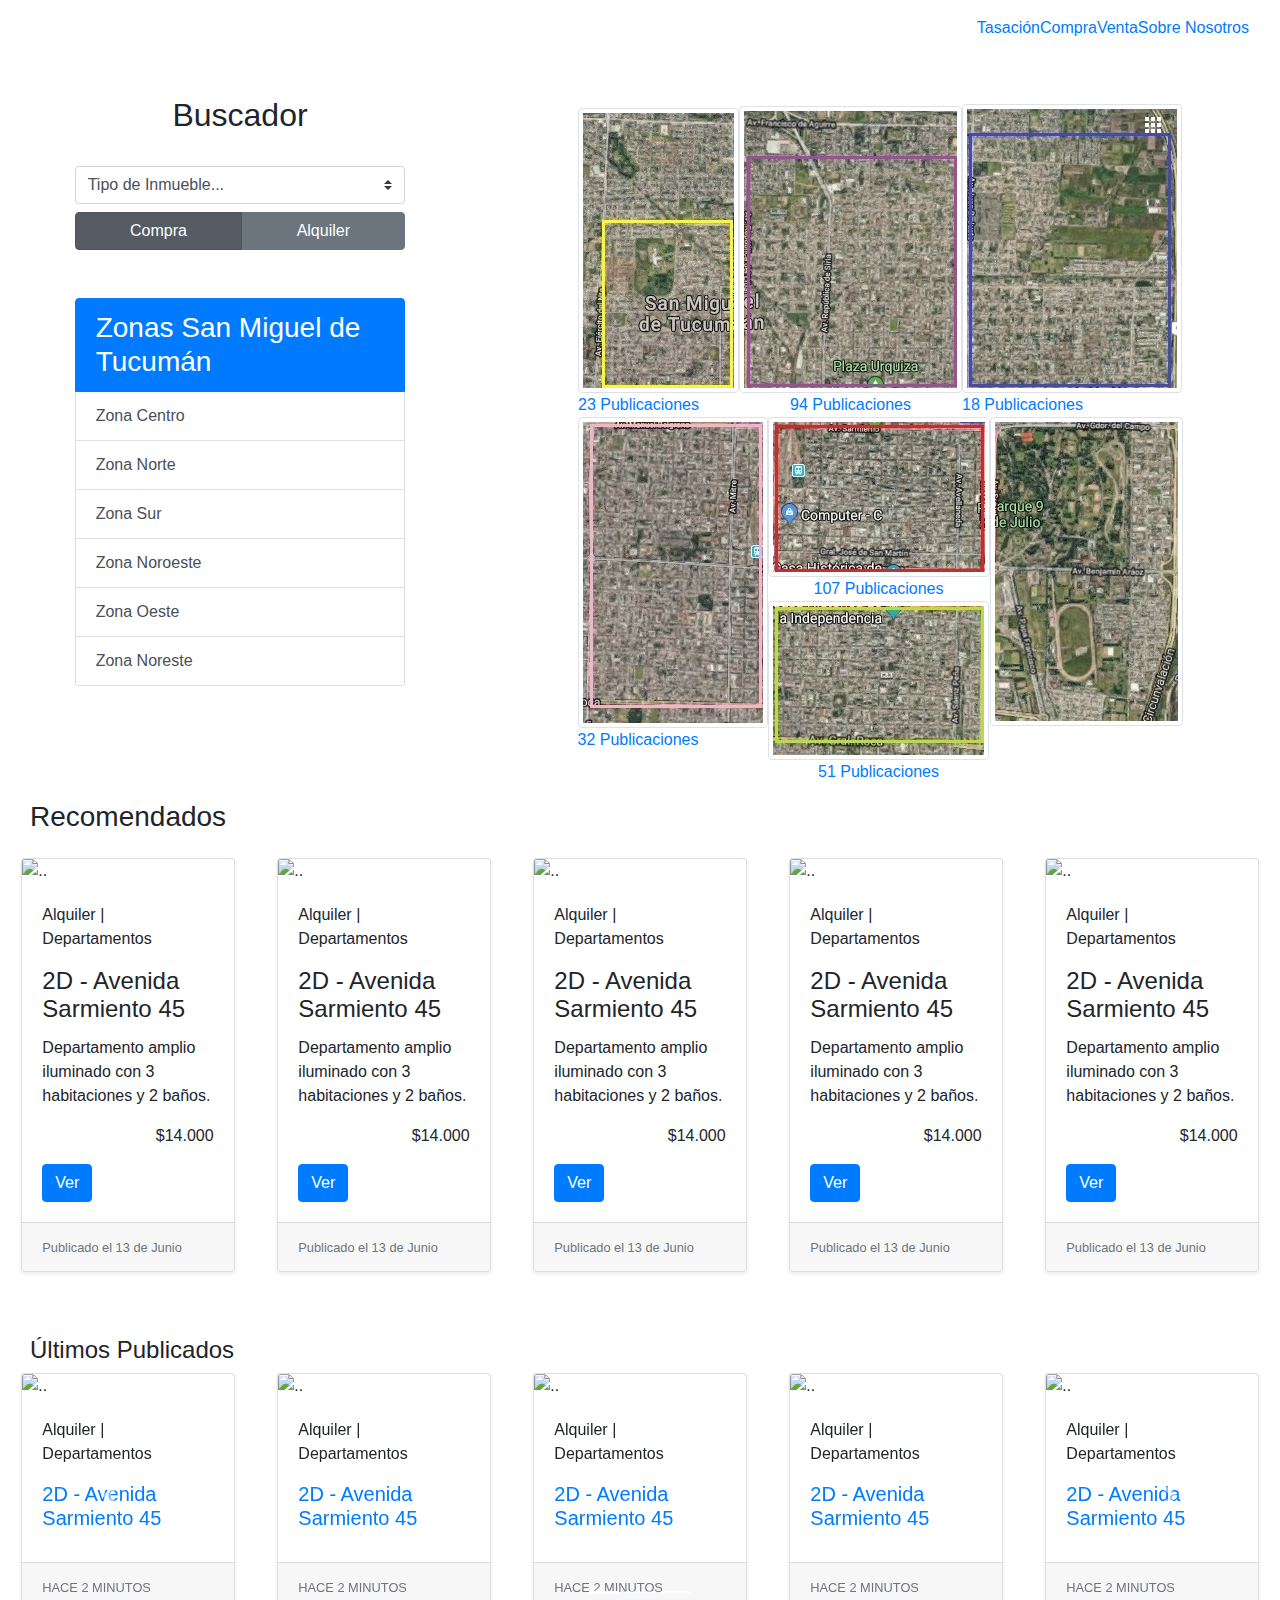
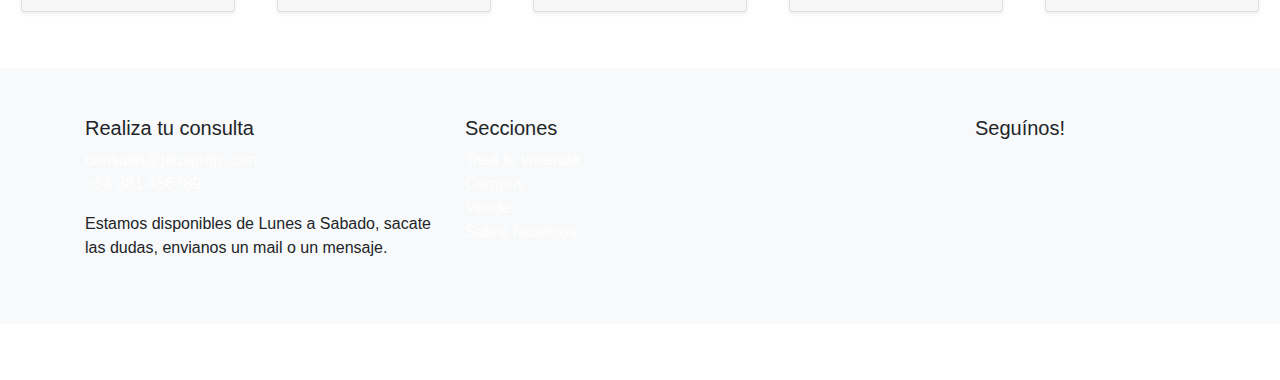
==== commit d5d722fd: "carousel terminado" ====
--- a/Busqueda.html
+++ b/Busqueda.html
@@ -18,29 +18,29 @@
 </head>
 
 <body>
-  <!-- Navbar -->
-  <nav class="navbar navbar-default navbar-expand-sm ">
-    <div class="container-fluid ">
-      </button>
-      <a class="navbar-brand" href="index.html">
-        <img src="Resources/Images/logo/logo_white.svg" width="100px" height="auto" alt="">
-      </a>
-      <button class="nav-mobile navbar-toggler navbar-dark" type="button" data-toggle="collapse"
-        data-target="#navbarTogglerDemo01" aria-controls="navbarTogglerDemo01" aria-expanded="false"
-        aria-label="Toggle navigation">
-        <span class="navbar-toggler-icon"></span>
-      </button>
-      <div class="collapse navbar-collapse" id="navbarTogglerDemo01">
-        <div class="navbar-nav ml-auto">
-          <a class="nav-buttoms text-center" href="tasacion.html">Tasación</a>
-          <a class="nav-buttoms text-center" href="#">Compra</a>
-          <a class="nav-buttoms text-center" href="ventas.html">Venta</a>
-          <a class="nav-buttoms text-center" href="about.html">Sobre Nosotros</a>
+    <!-- Navbar -->
+    <nav class="navbar navbar-default navbar-expand-sm ">
+        <div class="container-fluid ">
+            </button>
+            <a class="navbar-brand" href="index.html">
+                <img src="Resources/Images/logo/logo_white.svg" width="100px" height="auto" alt="">
+            </a>
+            <button class="nav-mobile navbar-toggler navbar-dark" type="button" data-toggle="collapse"
+                data-target="#navbarTogglerDemo01" aria-controls="navbarTogglerDemo01" aria-expanded="false"
+                aria-label="Toggle navigation">
+                <span class="navbar-toggler-icon"></span>
+            </button>
+            <div class="collapse navbar-collapse" id="navbarTogglerDemo01">
+                <div class="navbar-nav ml-auto">
+                    <a class="nav-buttoms text-center" href="tasacion.html">Tasación</a>
+                    <a class="nav-buttoms text-center" href="#">Compra</a>
+                    <a class="nav-buttoms text-center" href="ventas.html">Venta</a>
+                    <a class="nav-buttoms text-center" href="about.html">Sobre Nosotros</a>
+                </div>
+            </div>
         </div>
-      </div>
-    </div>
-  </nav>
-  <!-- Fin Navbar -->
+    </nav>
+    <!-- Fin Navbar -->
 
     <section>
 
@@ -88,7 +88,7 @@
                             data-placement="right" title="18 Publicaciones">Zona Noreste</a>
                     </div>
                 </div>
-                <div class="col-lg-7 col-md-12 col-mapa">
+                <div class="d-none d-md-block col-lg-7 col-md-12 col-mapa">
                     <div class="row align-items-end justify-content-center mt-5 fila-1">
                         <div class="map-containers">
                             <a href="#">
@@ -168,7 +168,7 @@
                         <small class="text-muted">Publicado el 13 de Junio</small>
                     </div>
                 </div>
-                <div class="card p-0 mr-1 ml-1 mb-1 p-0 col-sm-5 col-md-3 col-lg-2 shadow-sm">
+                <div class="card mr-3 ml-3 mb-3 p-0 mr-sm-0 ml-sm-0 col-sm-5 col-md-3 col-lg-2 shadow-sm">
                     <img src="Resources/Images/logo/logo_white.svg" class="card-img-top" alt="..">
                     <div class="card-body">
                         <p>Alquiler | Departamentos</p>
@@ -181,7 +181,7 @@
                         <small class="text-muted">Publicado el 13 de Junio</small>
                     </div>
                 </div>
-                <div class="card p-0 mr-1 ml-1 mb-1 p-0 col-sm-5 col-md-3 col-lg-2 shadow-sm">
+                <div class="card mr-3 ml-3 mb-3 p-0 mr-sm-0 ml-sm-0 col-sm-5 col-md-3 col-lg-2 shadow-sm">
                     <img src="Resources/Images/logo/logo_white.svg" class="card-img-top" alt="..">
                     <div class="card-body">
                         <p>Alquiler | Departamentos</p>
@@ -194,7 +194,7 @@
                         <small class="text-muted">Publicado el 13 de Junio</small>
                     </div>
                 </div>
-                <div class="card p-0 mr-1 ml-1 mb-1 p-0 col-sm-5 col-md-3 col-lg-2 shadow-sm">
+                <div class="card mr-3 ml-3 mb-3 p-0 mr-sm-0 ml-sm-0 col-sm-5 col-md-3 col-lg-2 shadow-sm">
                     <img src="Resources/Images/logo/logo_white.svg" class="card-img-top" alt="..">
                     <div class="card-body">
                         <p>Alquiler | Departamentos</p>
@@ -207,7 +207,7 @@
                         <small class="text-muted">Publicado el 13 de Junio</small>
                     </div>
                 </div>
-                <div class="card p-0 mr-1 ml-1 mb-1 p-0 col-sm-5 col-md-3 col-lg-2 shadow-sm">
+                <div class="card mr-3 ml-3 mb-3 p-0 mr-sm-0 ml-sm-0 col-sm-5 col-lg-2 d-sm-none d-lg-flex shadow-sm">
                     <img src="Resources/Images/logo/logo_white.svg" class="card-img-top w-100" alt="..">
                     <div class="card-body">
                         <p>Alquiler | Departamentos</p>
@@ -223,80 +223,6 @@
             </div>
             <div class="containerU-titulo col-12 mb-2">
                 <h4>Últimos Publicados</h4>
-            </div>
-            <div class="row mb-5 justify-content-around contenedor-ultim">
-                <div class="card mr-4 ml-4 mb-2 p-0 mr-md-1 ml-md-1 col-md-3 mr-lg-0 ml-lg-0 col-lg-2 shadow-sm">
-                    <img src="Resources/Images/background.jpg" class="card-img-top img-fluid" alt="..">
-                    <div class="card-body">
-                        <p>Alquiler | Departamentos</p>
-                        <a class="stretched-link" href="Busqueda.html">
-                            <h5 class="card-title">2D - Avenida Sarmiento 45</h5>
-                        </a>
-                    </div>
-                    <div class="card-footer">
-                        <small class="text-muted">HACE 2 MINUTOS</small>
-                    </div>
-                </div>
-                <div class="card mr-4 ml-4 mb-2 p-0 mr-md-1 ml-md-1 col-md-3 mr-lg-0 ml-lg-0 col-lg-2 shadow-sm">
-                    <img src="Resources/Images/background.jpg" class="card-img-top img-fluid" alt="..">
-                    <div class="card-body">
-                        <p>Alquiler | Departamentos</p>
-                        <a class="stretched-link" href="Busqueda.html">
-                            <h5 class="card-title">2D - Avenida Sarmiento 45</h5>
-                        </a>
-                    </div>
-                    <div class="card-footer">
-                        <small class="text-muted">HACE 2 MINUTOS</small>
-                    </div>
-                </div>
-                <div class="card mr-4 ml-4 mb-2 p-0 mr-md-1 ml-md-1 col-md-3 mr-lg-0 ml-lg-0 col-lg-2 shadow-sm">
-                    <img src="Resources/Images/background.jpg" class="card-img-top img-fluid" alt="..">
-                    <div class="card-body">
-                        <p>Alquiler | Departamentos</p>
-                        <a class="stretched-link" href="Busqueda.html">
-                            <h5 class="card-title">2D - Avenida Sarmiento 45</h5>
-                        </a>
-                    </div>
-                    <div class="card-footer">
-                        <small class="text-muted">HACE 2 MINUTOS</small>
-                    </div>
-                </div>
-                <div class="card mr-4 ml-4 mb-2 p-0 mr-md-1 ml-md-1 col-md-3 mr-lg-0 ml-lg-0 col-lg-2 shadow-sm">
-                    <img src="Resources/Images/background.jpg" class="card-img-top img-fluid" alt="..">
-                    <div class="card-body">
-                        <p>Alquiler | Departamentos</p>
-                        <a class="stretched-link" href="Busqueda.html">
-                            <h5 class="card-title">2D - Avenida Sarmiento 45</h5>
-                        </a>
-                    </div>
-                    <div class="card-footer">
-                        <small class="text-muted">HACE 2 MINUTOS</small>
-                    </div>
-                </div>
-                <div class="card mr-4 ml-4 mb-2 p-0 mr-md-1 ml-md-1 col-md-3 mr-lg-0 ml-lg-0 col-lg-2 shadow-sm">
-                    <img src="Resources/Images/background.jpg" class="card-img-top img-fluid" alt="..">
-                    <div class="card-body">
-                        <p>Alquiler | Departamentos</p>
-                        <a class="stretched-link" href="Busqueda.html">
-                            <h5 class="card-title">2D - Avenida Sarmiento 45</h5>
-                        </a>
-                    </div>
-                    <div class="card-footer">
-                        <small class="text-muted">HACE 2 MINUTOS</small>
-                    </div>
-                </div>
-                <div class="card mr-4 ml-4 mb-2 p-0 mr-md-1 ml-md-1 col-md-3 mr-lg-0 ml-lg-0 col-lg-2 shadow-sm">
-                    <img src="Resources/Images/background.jpg" class="card-img-top img-fluid" alt="..">
-                    <div class="card-body">
-                        <p>Alquiler | Departamentos</p>
-                        <a class="stretched-link" href="Busqueda.html">
-                            <h5 class="card-title">2D - Avenida Sarmiento 45</h5>
-                        </a>
-                    </div>
-                    <div class="card-footer">
-                        <small class="text-muted">HACE 2 MINUTOS</small>
-                    </div>
-                </div>
             </div>
             <div id="carouselExampleIndicators" class="carousel slide" data-ride="carousel">
                 <ol class="carousel-indicators">
@@ -308,55 +234,59 @@
                     <div class="carousel-item active">
                         <div class="row justify-content-around carousel-up">
                             <div
-                                class="card mr-4 ml-4 mb-2 p-0 mr-md-1 ml-md-1 col-md-3 mr-lg-0 ml-lg-0 col-lg-2 shadow-sm">
-                                <img src="Resources/Images/background.jpg" class="card-img-top img-fluid" alt="..">
-                                <div class="card-body">
-                                    <p>Alquiler | Departamentos</p>
-                                    <a class="stretched-link" href="Busqueda.html">
-                                        <h5 class="card-title">2D - Avenida Sarmiento 45</h5>
-                                    </a>
-                                </div>
-                                <div class="card-footer">
-                                    <small class="text-muted">HACE 2 MINUTOS</small>
-                                </div>
-                            </div>
-                            <div class="card mr-4 ml-4 mb-2 p-0 mr-md-1 ml-md-1 col-md-3 mr-lg-0 ml-lg-0 col-lg-2 shadow-sm">
-                                <img src="Resources/Images/background.jpg" class="card-img-top img-fluid" alt="..">
-                                <div class="card-body">
-                                    <p>Alquiler | Departamentos</p>
-                                    <a class="stretched-link" href="Busqueda.html">
-                                        <h5 class="card-title">2D - Avenida Sarmiento 45</h5>
-                                    </a>
-                                </div>
-                                <div class="card-footer">
-                                    <small class="text-muted">HACE 2 MINUTOS</small>
-                                </div>
-                            </div>
-                            <div class="card mr-4 ml-4 mb-2 p-0 mr-md-1 ml-md-1 col-md-3 mr-lg-0 ml-lg-0 col-lg-2 shadow-sm">
-                                <img src="Resources/Images/background.jpg" class="card-img-top img-fluid" alt="..">
-                                <div class="card-body">
-                                    <p>Alquiler | Departamentos</p>
-                                    <a class="stretched-link" href="Busqueda.html">
-                                        <h5 class="card-title">2D - Avenida Sarmiento 45</h5>
-                                    </a>
-                                </div>
-                                <div class="card-footer">
-                                    <small class="text-muted">HACE 2 MINUTOS</small>
-                                </div>
-                            </div>
-                            <div class="card mr-4 ml-4 mb-2 p-0 mr-md-1 ml-md-1 col-md-3 mr-lg-0 ml-lg-0 col-lg-2 shadow-sm">
-                                <img src="Resources/Images/background.jpg" class="card-img-top img-fluid" alt="..">
-                                <div class="card-body">
-                                    <p>Alquiler | Departamentos</p>
-                                    <a class="stretched-link" href="Busqueda.html">
-                                        <h5 class="card-title">2D - Avenida Sarmiento 45</h5>
-                                    </a>
-                                </div>
-                                <div class="card-footer">
-                                    <small class="text-muted">HACE 2 MINUTOS</small>
-                                </div>
-                            </div>
-                            <div class="card mr-4 ml-4 mb-2 p-0 mr-md-1 ml-md-1 col-md-3 mr-lg-0 ml-lg-0 col-lg-2 shadow-sm">
+                                class="card mr-4 ml-4 mb-2 p-0 col-md-3 mr-lg-0 ml-lg-0 col-lg-2 shadow-sm">
+                                <img src="Resources/Images/background.jpg" class="card-img-top img-fluid" alt="..">
+                                <div class="card-body">
+                                    <p>Alquiler | Departamentos</p>
+                                    <a class="stretched-link" href="Busqueda.html">
+                                        <h5 class="card-title">2D - Avenida Sarmiento 45</h5>
+                                    </a>
+                                </div>
+                                <div class="card-footer">
+                                    <small class="text-muted">HACE 2 MINUTOS</small>
+                                </div>
+                            </div>
+                            <div
+                                class="card mr-4 ml-4 mb-2 p-0 col-md-3 mr-lg-0 ml-lg-0 col-lg-2 shadow-sm">
+                                <img src="Resources/Images/background.jpg" class="card-img-top img-fluid" alt="..">
+                                <div class="card-body">
+                                    <p>Alquiler | Departamentos</p>
+                                    <a class="stretched-link" href="Busqueda.html">
+                                        <h5 class="card-title">2D - Avenida Sarmiento 45</h5>
+                                    </a>
+                                </div>
+                                <div class="card-footer">
+                                    <small class="text-muted">HACE 2 MINUTOS</small>
+                                </div>
+                            </div>
+                            <div
+                                class="card mr-4 ml-4 mb-2 p-0 col-md-3 mr-lg-0 ml-lg-0 col-lg-2 shadow-sm">
+                                <img src="Resources/Images/background.jpg" class="card-img-top img-fluid" alt="..">
+                                <div class="card-body">
+                                    <p>Alquiler | Departamentos</p>
+                                    <a class="stretched-link" href="Busqueda.html">
+                                        <h5 class="card-title">2D - Avenida Sarmiento 45</h5>
+                                    </a>
+                                </div>
+                                <div class="card-footer">
+                                    <small class="text-muted">HACE 2 MINUTOS</small>
+                                </div>
+                            </div>
+                            <div
+                                class="card mr-4 ml-4 mb-2 p-0 col-md-3 mr-lg-0 ml-lg-0 col-lg-2 shadow-sm">
+                                <img src="Resources/Images/background.jpg" class="card-img-top img-fluid" alt="..">
+                                <div class="card-body">
+                                    <p>Alquiler | Departamentos</p>
+                                    <a class="stretched-link" href="Busqueda.html">
+                                        <h5 class="card-title">2D - Avenida Sarmiento 45</h5>
+                                    </a>
+                                </div>
+                                <div class="card-footer">
+                                    <small class="text-muted">HACE 2 MINUTOS</small>
+                                </div>
+                            </div>
+                            <div
+                                class="card d-none d-md-flex mr-4 ml-4 mb-2 p-0 col-md-3 mr-lg-0 ml-lg-0 col-lg-2 shadow-sm">
                                 <img src="Resources/Images/background.jpg" class="card-img-top img-fluid" alt="..">
                                 <div class="card-body">
                                     <p>Alquiler | Departamentos</p>
@@ -371,10 +301,142 @@
                         </div>
                     </div>
                     <div class="carousel-item">
-                        <img src="" class="d-block w-100" alt="...">
+                        <div class="row justify-content-around corousel-mid">
+                            <div
+                                class="card mr-4 ml-4 mb-2 p-0 mr-md-1 ml-md-1 col-md-3 mr-lg-0 ml-lg-0 col-lg-2 shadow-sm">
+                                <img src="Resources/Images/background.jpg" class="card-img-top img-fluid" alt="..">
+                                <div class="card-body">
+                                    <p>Alquiler | Departamentos</p>
+                                    <a class="stretched-link" href="Busqueda.html">
+                                        <h5 class="card-title">2D - Avenida Sarmiento 45</h5>
+                                    </a>
+                                </div>
+                                <div class="card-footer">
+                                    <small class="text-muted">HACE 2 MINUTOS</small>
+                                </div>
+                            </div>
+                            <div
+                                class="card mr-4 ml-4 mb-2 p-0 mr-md-1 ml-md-1 col-md-3 mr-lg-0 ml-lg-0 col-lg-2 shadow-sm">
+                                <img src="Resources/Images/background.jpg" class="card-img-top img-fluid" alt="..">
+                                <div class="card-body">
+                                    <p>Alquiler | Departamentos</p>
+                                    <a class="stretched-link" href="Busqueda.html">
+                                        <h5 class="card-title">2D - Avenida Sarmiento 45</h5>
+                                    </a>
+                                </div>
+                                <div class="card-footer">
+                                    <small class="text-muted">HACE 2 MINUTOS</small>
+                                </div>
+                            </div>
+                            <div
+                                class="card mr-4 ml-4 mb-2 p-0 mr-md-1 ml-md-1 col-md-3 mr-lg-0 ml-lg-0 col-lg-2 shadow-sm">
+                                <img src="Resources/Images/background.jpg" class="card-img-top img-fluid" alt="..">
+                                <div class="card-body">
+                                    <p>Alquiler | Departamentos</p>
+                                    <a class="stretched-link" href="Busqueda.html">
+                                        <h5 class="card-title">2D - Avenida Sarmiento 45</h5>
+                                    </a>
+                                </div>
+                                <div class="card-footer">
+                                    <small class="text-muted">HACE 2 MINUTOS</small>
+                                </div>
+                            </div>
+                            <div
+                                class="card mr-4 ml-4 mb-2 p-0 mr-md-1 ml-md-1 col-md-3 mr-lg-0 ml-lg-0 col-lg-2 shadow-sm">
+                                <img src="Resources/Images/background.jpg" class="card-img-top img-fluid" alt="..">
+                                <div class="card-body">
+                                    <p>Alquiler | Departamentos</p>
+                                    <a class="stretched-link" href="Busqueda.html">
+                                        <h5 class="card-title">2D - Avenida Sarmiento 45</h5>
+                                    </a>
+                                </div>
+                                <div class="card-footer">
+                                    <small class="text-muted">HACE 2 MINUTOS</small>
+                                </div>
+                            </div>
+                            <div
+                                class="card d-none d-md-flex mr-4 ml-4 mb-2 p-0 mr-md-1 ml-md-1 col-md-3 mr-lg-0 ml-lg-0 col-lg-2 shadow-sm">
+                                <img src="Resources/Images/background.jpg" class="card-img-top img-fluid" alt="..">
+                                <div class="card-body">
+                                    <p>Alquiler | Departamentos</p>
+                                    <a class="stretched-link" href="Busqueda.html">
+                                        <h5 class="card-title">2D - Avenida Sarmiento 45</h5>
+                                    </a>
+                                </div>
+                                <div class="card-footer">
+                                    <small class="text-muted">HACE 2 MINUTOS</small>
+                                </div>
+                            </div>
+                        </div>
                     </div>
                     <div class="carousel-item">
-                        <img src="..." class="d-block w-100" alt="...">
+                        <div class="row justify-content-around corousel-right">
+                            <div
+                                class="card mr-4 ml-4 mb-2 p-0 mr-md-1 ml-md-1 col-md-3 mr-lg-0 ml-lg-0 col-lg-2 shadow-sm">
+                                <img src="Resources/Images/background.jpg" class="card-img-top img-fluid" alt="..">
+                                <div class="card-body">
+                                    <p>Alquiler | Departamentos</p>
+                                    <a class="stretched-link" href="Busqueda.html">
+                                        <h5 class="card-title">2D - Avenida Sarmiento 45</h5>
+                                    </a>
+                                </div>
+                                <div class="card-footer">
+                                    <small class="text-muted">HACE 2 MINUTOS</small>
+                                </div>
+                            </div>
+                            <div
+                                class="card mr-4 ml-4 mb-2 p-0 mr-md-1 ml-md-1 col-md-3 mr-lg-0 ml-lg-0 col-lg-2 shadow-sm">
+                                <img src="Resources/Images/background.jpg" class="card-img-top img-fluid" alt="..">
+                                <div class="card-body">
+                                    <p>Alquiler | Departamentos</p>
+                                    <a class="stretched-link" href="Busqueda.html">
+                                        <h5 class="card-title">2D - Avenida Sarmiento 45</h5>
+                                    </a>
+                                </div>
+                                <div class="card-footer">
+                                    <small class="text-muted">HACE 2 MINUTOS</small>
+                                </div>
+                            </div>
+                            <div
+                                class="card mr-4 ml-4 mb-2 p-0 mr-md-1 ml-md-1 col-md-3 mr-lg-0 ml-lg-0 col-lg-2 shadow-sm">
+                                <img src="Resources/Images/background.jpg" class="card-img-top img-fluid" alt="..">
+                                <div class="card-body">
+                                    <p>Alquiler | Departamentos</p>
+                                    <a class="stretched-link" href="Busqueda.html">
+                                        <h5 class="card-title">2D - Avenida Sarmiento 45</h5>
+                                    </a>
+                                </div>
+                                <div class="card-footer">
+                                    <small class="text-muted">HACE 2 MINUTOS</small>
+                                </div>
+                            </div>
+                            <div
+                                class="card mr-4 ml-4 mb-2 p-0 mr-md-1 ml-md-1 col-md-3 mr-lg-0 ml-lg-0 col-lg-2 shadow-sm">
+                                <img src="Resources/Images/background.jpg" class="card-img-top img-fluid" alt="..">
+                                <div class="card-body">
+                                    <p>Alquiler | Departamentos</p>
+                                    <a class="stretched-link" href="Busqueda.html">
+                                        <h5 class="card-title">2D - Avenida Sarmiento 45</h5>
+                                    </a>
+                                </div>
+                                <div class="card-footer">
+                                    <small class="text-muted">HACE 2 MINUTOS</small>
+                                </div>
+                            </div>
+                            <div
+                                class="card mr-4 ml-4 mb-2 p-0 mr-md-0 ml-md-0 col-md-3 col-lg-2 shadow-sm">
+                                <img src="Resources/Images/background.jpg" class="card-img-top img-fluid" alt="..">
+                                <div class="card-body">
+                                    <p>Alquiler | Departamentos</p>
+                                    <a class="stretched-link" href="Busqueda.html">
+                                        <h5 class="card-title">2D - Avenida Sarmiento 45</h5>
+                                    </a>
+                                </div>
+                                <div class="card-footer">
+                                    <small class="text-muted">HACE 2 MINUTOS</small>
+                                </div>
+                            </div>
+                        </div>
                     </div>
                 </div>
                 <a class="carousel-control-prev" href="#carouselExampleIndicators" role="button" data-slide="prev">
